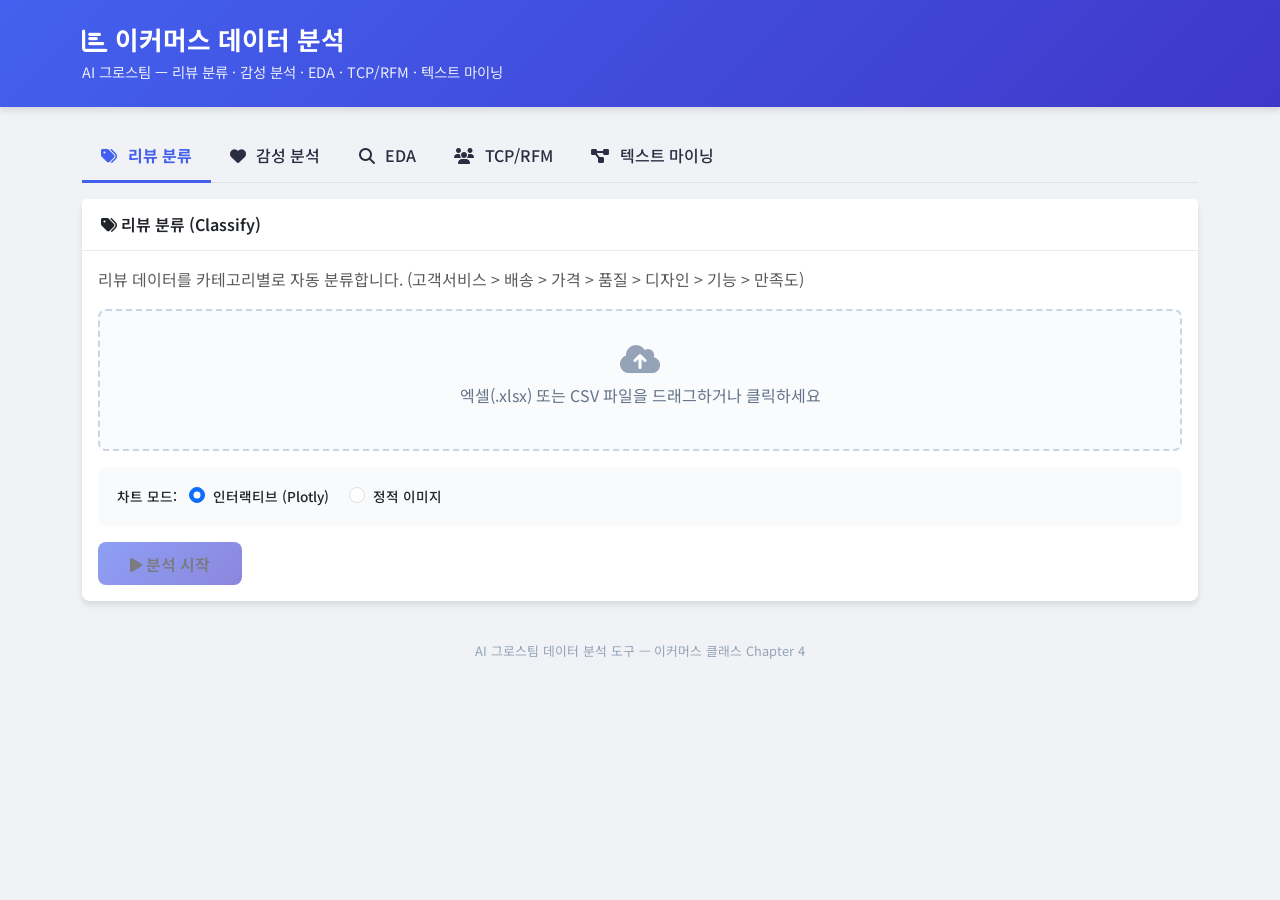
==== templates/index.html @ 761067ac "feat: project scaffolding + base UI with 5 tabs" ====
<!DOCTYPE html>
<html lang="ko">
<head>
    <meta charset="UTF-8">
    <meta name="viewport" content="width=device-width, initial-scale=1.0">
    <title>이커머스 데이터 분석</title>
    <link href="https://cdn.jsdelivr.net/npm/bootstrap@5.3.0/dist/css/bootstrap.min.css" rel="stylesheet">
    <link rel="stylesheet" href="https://cdnjs.cloudflare.com/ajax/libs/font-awesome/6.4.0/css/all.min.css">
    <link href="https://fonts.googleapis.com/css2?family=Noto+Sans+KR:wght@300;400;500;700&display=swap" rel="stylesheet">
    <script src="https://cdn.plot.ly/plotly-2.27.0.min.js"></script>
    <link rel="stylesheet" href="/static/css/style.css">
</head>
<body>

<!-- 헤더 -->
<div class="header-gradient">
    <div class="container">
        <h1><i class="fas fa-chart-bar"></i> 이커머스 데이터 분석</h1>
        <p>AI 그로스팀 — 리뷰 분류 · 감성 분석 · EDA · TCP/RFM · 텍스트 마이닝</p>
    </div>
</div>

<!-- 로딩 오버레이 -->
<div class="loading-overlay" id="loadingOverlay">
    <div class="spinner-border" role="status"></div>
    <p id="loadingText">분석 중입니다...</p>
</div>

<div class="container">
    <!-- 탭 네비게이션 (수업 순서) -->
    <ul class="nav nav-tabs mb-3" id="mainTabs" role="tablist">
        <li class="nav-item">
            <button class="nav-link active" data-bs-toggle="tab" data-bs-target="#tab-classify" type="button">
                <i class="fas fa-tags"></i> 리뷰 분류
            </button>
        </li>
        <li class="nav-item">
            <button class="nav-link" data-bs-toggle="tab" data-bs-target="#tab-sentiment" type="button">
                <i class="fas fa-heart"></i> 감성 분석
            </button>
        </li>
        <li class="nav-item">
            <button class="nav-link" data-bs-toggle="tab" data-bs-target="#tab-eda" type="button">
                <i class="fas fa-search"></i> EDA
            </button>
        </li>
        <li class="nav-item">
            <button class="nav-link" data-bs-toggle="tab" data-bs-target="#tab-tcp" type="button">
                <i class="fas fa-users"></i> TCP/RFM
            </button>
        </li>
        <li class="nav-item">
            <button class="nav-link" data-bs-toggle="tab" data-bs-target="#tab-textmining" type="button">
                <i class="fas fa-project-diagram"></i> 텍스트 마이닝
            </button>
        </li>
    </ul>

    <!-- 탭 콘텐츠 -->
    <div class="tab-content" id="mainTabContent">

        <!-- ============ 탭1: 리뷰 분류 ============ -->
        <div class="tab-pane fade show active" id="tab-classify">
            <div class="card">
                <div class="card-header"><i class="fas fa-tags"></i> 리뷰 분류 (Classify)</div>
                <div class="card-body">
                    <p class="text-muted mb-3">리뷰 데이터를 카테고리별로 자동 분류합니다. (고객서비스 > 배송 > 가격 > 품질 > 디자인 > 기능 > 만족도)</p>
                    <div class="upload-zone" data-tab="classify">
                        <i class="fas fa-cloud-upload-alt"></i>
                        <p>엑셀(.xlsx) 또는 CSV 파일을 드래그하거나 클릭하세요</p>
                        <input type="file" class="d-none file-input" accept=".xlsx,.csv">
                        <div class="file-name"></div>
                    </div>
                    <div class="option-panel">
                        <label>차트 모드:</label>
                        <div class="form-check form-check-inline ms-2">
                            <input class="form-check-input chart-mode" type="radio" name="classify_chart" value="plotly" checked>
                            <label class="form-check-label">인터랙티브 (Plotly)</label>
                        </div>
                        <div class="form-check form-check-inline">
                            <input class="form-check-input chart-mode" type="radio" name="classify_chart" value="static">
                            <label class="form-check-label">정적 이미지</label>
                        </div>
                    </div>
                    <button class="btn btn-analyze" data-api="/api/classify" data-tab="classify" disabled>
                        <i class="fas fa-play"></i> 분석 시작
                    </button>
                </div>
            </div>
            <div class="result-area" id="result-classify"></div>
        </div>

        <!-- ============ 탭2: 감성 분석 ============ -->
        <div class="tab-pane fade" id="tab-sentiment">
            <div class="card">
                <div class="card-header"><i class="fas fa-heart"></i> 감성 분석 (Sentiment)</div>
                <div class="card-body">
                    <p class="text-muted mb-3">텍스트 기반 감성 사전 점수제로 긍정/부정/중립을 분류합니다.</p>
                    <div class="upload-zone" data-tab="sentiment">
                        <i class="fas fa-cloud-upload-alt"></i>
                        <p>엑셀(.xlsx) 또는 CSV 파일을 드래그하거나 클릭하세요</p>
                        <input type="file" class="d-none file-input" accept=".xlsx,.csv">
                        <div class="file-name"></div>
                    </div>
                    <div class="option-panel">
                        <label>차트 모드:</label>
                        <div class="form-check form-check-inline ms-2">
                            <input class="form-check-input chart-mode" type="radio" name="sentiment_chart" value="plotly" checked>
                            <label class="form-check-label">인터랙티브 (Plotly)</label>
                        </div>
                        <div class="form-check form-check-inline">
                            <input class="form-check-input chart-mode" type="radio" name="sentiment_chart" value="static">
                            <label class="form-check-label">정적 이미지</label>
                        </div>
                    </div>
                    <button class="btn btn-analyze" data-api="/api/sentiment" data-tab="sentiment" disabled>
                        <i class="fas fa-play"></i> 분석 시작
                    </button>
                </div>
            </div>
            <div class="result-area" id="result-sentiment"></div>
        </div>

        <!-- ============ 탭3: EDA ============ -->
        <div class="tab-pane fade" id="tab-eda">
            <div class="card">
                <div class="card-header"><i class="fas fa-search"></i> 탐색적 데이터 분석 (EDA)</div>
                <div class="card-body">
                    <p class="text-muted mb-3">업로드된 데이터의 구조, 기초 통계량, 분포, 상관관계를 자동 분석합니다.</p>
                    <div class="upload-zone" data-tab="eda">
                        <i class="fas fa-cloud-upload-alt"></i>
                        <p>엑셀(.xlsx) 또는 CSV 파일을 드래그하거나 클릭하세요</p>
                        <input type="file" class="d-none file-input" accept=".xlsx,.csv">
                        <div class="file-name"></div>
                    </div>
                    <div class="option-panel">
                        <label>차트 모드:</label>
                        <div class="form-check form-check-inline ms-2">
                            <input class="form-check-input chart-mode" type="radio" name="eda_chart" value="plotly" checked>
                            <label class="form-check-label">인터랙티브 (Plotly)</label>
                        </div>
                        <div class="form-check form-check-inline">
                            <input class="form-check-input chart-mode" type="radio" name="eda_chart" value="static">
                            <label class="form-check-label">정적 이미지</label>
                        </div>
                    </div>
                    <button class="btn btn-analyze" data-api="/api/eda" data-tab="eda" disabled>
                        <i class="fas fa-play"></i> 분석 시작
                    </button>
                </div>
            </div>
            <div class="result-area" id="result-eda"></div>
        </div>

        <!-- ============ 탭4: TCP/RFM ============ -->
        <div class="tab-pane fade" id="tab-tcp">
            <div class="card">
                <div class="card-header"><i class="fas fa-users"></i> TCP / RFM 분석</div>
                <div class="card-body">
                    <p class="text-muted mb-3">시간(Time)·고객(Customer)·제품(Product) 분석 + RFM 고객 세그먼트</p>
                    <div class="upload-zone" data-tab="tcp">
                        <i class="fas fa-cloud-upload-alt"></i>
                        <p>커머스 데이터 (주문일, 고객ID, 상품명, 수량, 단가 포함) 업로드</p>
                        <input type="file" class="d-none file-input" accept=".xlsx,.csv">
                        <div class="file-name"></div>
                    </div>
                    <div class="option-panel" id="tcp-columns" style="display:none;">
                        <div class="row g-2">
                            <div class="col-md-4">
                                <label class="form-label">날짜 컬럼</label>
                                <select class="form-select form-select-sm" id="tcp-date-col"></select>
                            </div>
                            <div class="col-md-4">
                                <label class="form-label">고객ID 컬럼</label>
                                <select class="form-select form-select-sm" id="tcp-customer-col"></select>
                            </div>
                            <div class="col-md-4">
                                <label class="form-label">상품 컬럼</label>
                                <select class="form-select form-select-sm" id="tcp-product-col"></select>
                            </div>
                            <div class="col-md-4">
                                <label class="form-label">수량 컬럼</label>
                                <select class="form-select form-select-sm" id="tcp-quantity-col"></select>
                            </div>
                            <div class="col-md-4">
                                <label class="form-label">단가 컬럼</label>
                                <select class="form-select form-select-sm" id="tcp-price-col"></select>
                            </div>
                        </div>
                    </div>
                    <div class="option-panel">
                        <label>차트 모드:</label>
                        <div class="form-check form-check-inline ms-2">
                            <input class="form-check-input chart-mode" type="radio" name="tcp_chart" value="plotly" checked>
                            <label class="form-check-label">인터랙티브 (Plotly)</label>
                        </div>
                        <div class="form-check form-check-inline">
                            <input class="form-check-input chart-mode" type="radio" name="tcp_chart" value="static">
                            <label class="form-check-label">정적 이미지</label>
                        </div>
                    </div>
                    <button class="btn btn-analyze" data-api="/api/tcp" data-tab="tcp" disabled>
                        <i class="fas fa-play"></i> 분석 시작
                    </button>
                </div>
            </div>
            <div class="result-area" id="result-tcp"></div>
        </div>

        <!-- ============ 탭5: 텍스트 마이닝 ============ -->
        <div class="tab-pane fade" id="tab-textmining">
            <div class="card">
                <div class="card-header"><i class="fas fa-project-diagram"></i> 텍스트 마이닝</div>
                <div class="card-body">
                    <p class="text-muted mb-3">형태소 분석 · TF-IDF · 토픽 모델링(LDA) · 키워드 네트워크 · 긍부정 분석</p>
                    <div class="upload-zone" data-tab="textmining">
                        <i class="fas fa-cloud-upload-alt"></i>
                        <p>텍스트 데이터 (엑셀/CSV/TXT) 업로드</p>
                        <input type="file" class="d-none file-input" accept=".xlsx,.csv,.txt">
                        <div class="file-name"></div>
                    </div>
                    <div class="option-panel">
                        <div class="row g-2 mb-2">
                            <div class="col-md-4">
                                <label class="form-label">토픽 수</label>
                                <input type="range" class="form-range" id="tm-topics" min="3" max="10" value="5">
                                <small class="text-muted">토픽: <span id="tm-topics-val">5</span>개</small>
                            </div>
                            <div class="col-md-4">
                                <label class="form-label">키워드 수</label>
                                <input type="range" class="form-range" id="tm-topn" min="10" max="50" value="20">
                                <small class="text-muted">키워드: <span id="tm-topn-val">20</span>개</small>
                            </div>
                            <div class="col-md-4">
                                <label class="form-label">품사 필터</label>
                                <div>
                                    <div class="form-check form-check-inline">
                                        <input class="form-check-input pos-filter" type="checkbox" value="NNG" checked><label class="form-check-label">명사</label>
                                    </div>
                                    <div class="form-check form-check-inline">
                                        <input class="form-check-input pos-filter" type="checkbox" value="NNP" checked><label class="form-check-label">고유명사</label>
                                    </div>
                                    <div class="form-check form-check-inline">
                                        <input class="form-check-input pos-filter" type="checkbox" value="VA"><label class="form-check-label">형용사</label>
                                    </div>
                                    <div class="form-check form-check-inline">
                                        <input class="form-check-input pos-filter" type="checkbox" value="VV"><label class="form-check-label">동사</label>
                                    </div>
                                </div>
                            </div>
                        </div>
                        <label class="d-block mb-1">분석 항목:</label>
                        <div class="form-check form-check-inline">
                            <input class="form-check-input analysis-check" type="checkbox" value="tfidf" checked><label class="form-check-label">TF-IDF</label>
                        </div>
                        <div class="form-check form-check-inline">
                            <input class="form-check-input analysis-check" type="checkbox" value="lda" checked><label class="form-check-label">토픽 모델링</label>
                        </div>
                        <div class="form-check form-check-inline">
                            <input class="form-check-input analysis-check" type="checkbox" value="network" checked><label class="form-check-label">키워드 네트워크</label>
                        </div>
                        <div class="form-check form-check-inline">
                            <input class="form-check-input analysis-check" type="checkbox" value="wordcloud" checked><label class="form-check-label">워드클라우드</label>
                        </div>
                        <div class="form-check form-check-inline">
                            <input class="form-check-input analysis-check" type="checkbox" value="sentiment" checked><label class="form-check-label">긍부정 분석</label>
                        </div>
                    </div>
                    <div class="option-panel">
                        <label>차트 모드:</label>
                        <div class="form-check form-check-inline ms-2">
                            <input class="form-check-input chart-mode" type="radio" name="tm_chart" value="plotly" checked>
                            <label class="form-check-label">인터랙티브 (Plotly)</label>
                        </div>
                        <div class="form-check form-check-inline">
                            <input class="form-check-input chart-mode" type="radio" name="tm_chart" value="static">
                            <label class="form-check-label">정적 이미지</label>
                        </div>
                    </div>
                    <button class="btn btn-analyze" data-api="/api/textmining" data-tab="textmining" disabled>
                        <i class="fas fa-play"></i> 분석 시작
                    </button>
                </div>
            </div>
            <div class="result-area" id="result-textmining"></div>
        </div>

    </div><!-- /tab-content -->
</div><!-- /container -->

<!-- 푸터 -->
<footer class="text-center py-3 mt-4" style="color:#94a3b8; font-size:0.8rem;">
    AI 그로스팀 데이터 분석 도구 &mdash; 이커머스 클래스 Chapter 4
</footer>

<script src="https://cdn.jsdelivr.net/npm/bootstrap@5.3.0/dist/js/bootstrap.bundle.min.js"></script>
<script src="/static/js/app.js"></script>
</body>
</html>
---- static/css/style.css ----
:root {
    --primary: #4361ee;
    --primary-light: #4895ef;
    --secondary: #3f37c9;
    --success: #10B981;
    --warning: #F59E0B;
    --danger: #EF4444;
    --dark: #2b2d42;
    --light: #f8f9fa;
    --gray: #e9ecef;
    --border-radius: 0.5rem;
    --card-shadow: 0 4px 6px rgba(0, 0, 0, 0.1);
}

body {
    font-family: 'Noto Sans KR', sans-serif;
    background: #f0f2f5;
    color: var(--dark);
    line-height: 1.6;
}

.header-gradient {
    background: linear-gradient(135deg, var(--primary), var(--secondary));
    color: white;
    padding: 1.5rem 0;
    margin-bottom: 1.5rem;
    box-shadow: var(--card-shadow);
}
.header-gradient h1 { font-weight: 700; margin: 0; font-size: 1.6rem; }
.header-gradient p { opacity: 0.9; margin: 0.3rem 0 0; font-size: 0.9rem; }

/* 탭 네비게이션 */
.nav-tabs .nav-link {
    color: var(--dark);
    font-weight: 500;
    border: none;
    padding: 0.75rem 1.2rem;
    transition: all 0.2s;
}
.nav-tabs .nav-link.active {
    color: var(--primary);
    border-bottom: 3px solid var(--primary);
    font-weight: 700;
    background: transparent;
}
.nav-tabs .nav-link:hover:not(.active) {
    color: var(--primary-light);
    border-bottom: 3px solid var(--gray);
}
.nav-tabs .nav-link i { margin-right: 0.4rem; }

/* 카드 */
.card {
    border: none;
    border-radius: var(--border-radius);
    box-shadow: var(--card-shadow);
    margin-bottom: 1.5rem;
}
.card-header {
    background: white;
    border-bottom: 1px solid var(--gray);
    font-weight: 600;
    padding: 0.8rem 1.2rem;
}

/* 업로드 영역 */
.upload-zone {
    border: 2px dashed #cbd5e1;
    border-radius: var(--border-radius);
    padding: 2rem;
    text-align: center;
    cursor: pointer;
    transition: all 0.3s;
    background: #fafbfc;
}
.upload-zone:hover, .upload-zone.dragover {
    border-color: var(--primary);
    background: #eef2ff;
}
.upload-zone i { font-size: 2rem; color: #94a3b8; margin-bottom: 0.5rem; }
.upload-zone p { color: #64748b; margin: 0; }
.upload-zone .file-name { color: var(--primary); font-weight: 600; margin-top: 0.5rem; }

/* 옵션 패널 */
.option-panel {
    background: #f8fafc;
    border-radius: var(--border-radius);
    padding: 1rem 1.2rem;
    margin: 1rem 0;
}
.option-panel label { font-weight: 500; font-size: 0.85rem; }

/* 분석 버튼 */
.btn-analyze {
    background: linear-gradient(135deg, var(--primary), var(--secondary));
    color: white;
    border: none;
    padding: 0.6rem 2rem;
    border-radius: var(--border-radius);
    font-weight: 600;
    transition: all 0.3s;
}
.btn-analyze:hover { transform: translateY(-1px); box-shadow: 0 4px 12px rgba(67,97,238,0.4); color: white; }
.btn-analyze:disabled { opacity: 0.6; transform: none; }

/* 결과 영역 */
.result-area { display: none; }
.result-area.show { display: block; }

/* 차트 컨테이너 */
.chart-container {
    background: white;
    border-radius: var(--border-radius);
    padding: 1rem;
    margin-bottom: 1rem;
    box-shadow: 0 1px 3px rgba(0,0,0,0.08);
}
.chart-container img { max-width: 100%; height: auto; }

/* 테이블 */
.table-result { font-size: 0.88rem; }
.table-result th { background: var(--light); font-weight: 600; }

/* 로딩 */
.loading-overlay {
    display: none;
    position: fixed;
    top: 0; left: 0; width: 100%; height: 100%;
    background: rgba(255,255,255,0.85);
    z-index: 9999;
    justify-content: center;
    align-items: center;
    flex-direction: column;
}
.loading-overlay.show { display: flex; }
.loading-overlay .spinner-border { width: 3rem; height: 3rem; color: var(--primary); }
.loading-overlay p { margin-top: 1rem; font-weight: 500; color: var(--dark); }

/* 다운로드 버튼 */
.btn-download {
    background: var(--success);
    color: white;
    border: none;
    padding: 0.4rem 1rem;
    border-radius: var(--border-radius);
    font-size: 0.85rem;
    font-weight: 500;
}
.btn-download:hover { background: #059669; color: white; }

/* 아코디언 */
.review-accordion .accordion-button { font-size: 0.88rem; padding: 0.6rem 1rem; }
.review-accordion .accordion-body { font-size: 0.85rem; max-height: 300px; overflow-y: auto; }
.review-item { padding: 0.5rem 0; border-bottom: 1px solid #f1f5f9; }
.review-item:last-child { border-bottom: none; }

/* 반응형 */
@media (max-width: 768px) {
    .nav-tabs .nav-link { padding: 0.5rem 0.6rem; font-size: 0.8rem; }
    .nav-tabs .nav-link i { display: none; }
}
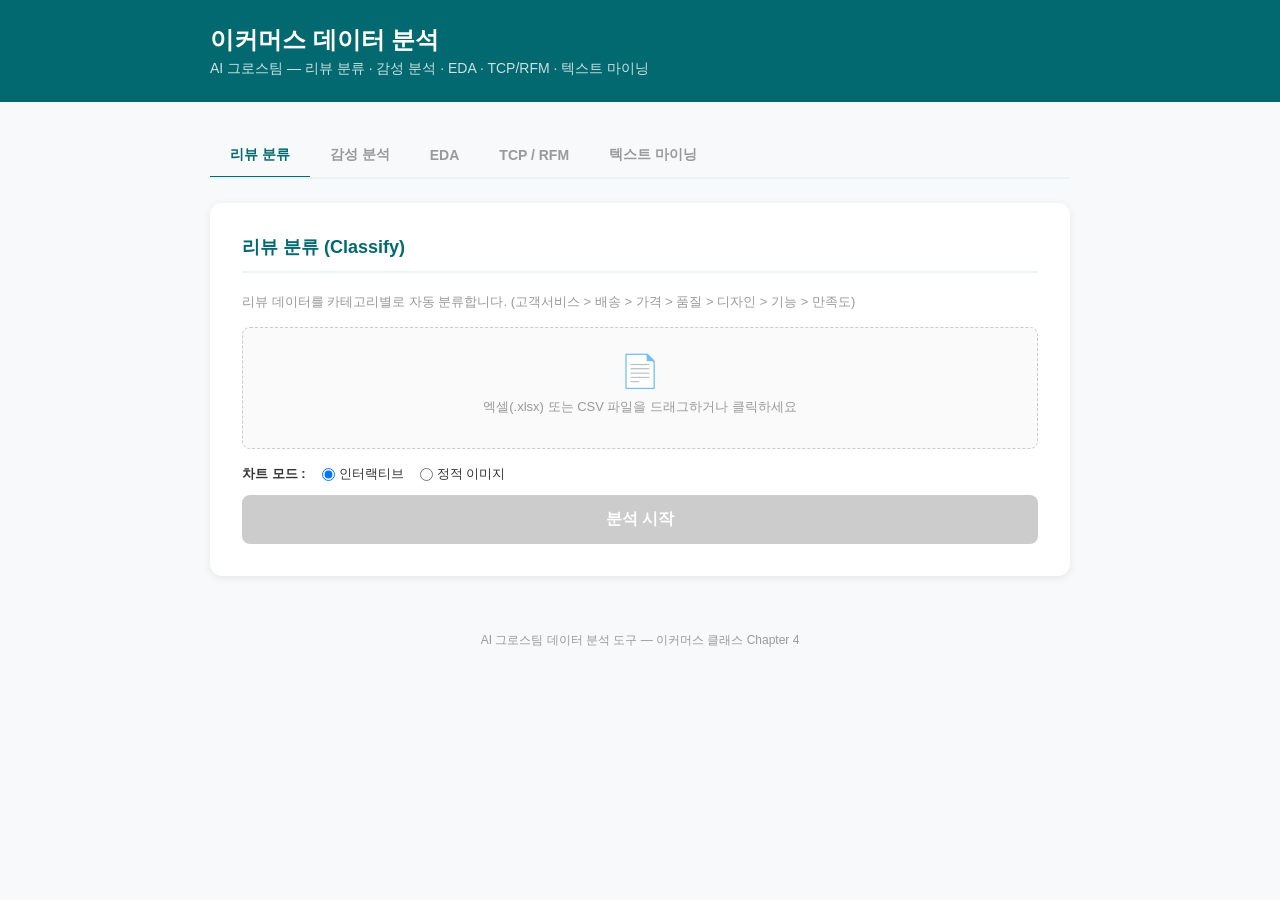
==== commit 95c8738a: "feat: redesign UI to match landing-page/bizplan style (teal #01696F, inline CSS, 800px)" ====
--- a/templates/index.html
+++ b/templates/index.html
@@ -4,296 +4,424 @@
     <meta charset="UTF-8">
     <meta name="viewport" content="width=device-width, initial-scale=1.0">
     <title>이커머스 데이터 분석</title>
-    <link href="https://cdn.jsdelivr.net/npm/bootstrap@5.3.0/dist/css/bootstrap.min.css" rel="stylesheet">
-    <link rel="stylesheet" href="https://cdnjs.cloudflare.com/ajax/libs/font-awesome/6.4.0/css/all.min.css">
-    <link href="https://fonts.googleapis.com/css2?family=Noto+Sans+KR:wght@300;400;500;700&display=swap" rel="stylesheet">
     <script src="https://cdn.plot.ly/plotly-2.27.0.min.js"></script>
-    <link rel="stylesheet" href="/static/css/style.css">
+    <style>
+        * { margin: 0; padding: 0; box-sizing: border-box; }
+        body { font-family: 'Pretendard', -apple-system, 'Noto Sans KR', sans-serif; background: #f8f9fa; color: #28251D; }
+
+        .header { background: #01696F; color: white; padding: 24px 0; }
+        .header h1 { max-width: 900px; margin: 0 auto; padding: 0 20px; font-size: 24px; }
+        .header p { max-width: 900px; margin: 4px auto 0; padding: 0 20px; opacity: 0.8; font-size: 14px; }
+
+        .container { max-width: 900px; margin: 32px auto; padding: 0 20px; }
+
+        /* 탭 네비게이션 */
+        .tab-nav { display: flex; gap: 0; border-bottom: 2px solid #E8F5F5; margin-bottom: 24px; overflow-x: auto; }
+        .tab-btn { background: none; border: none; padding: 12px 20px; font-size: 14px; font-weight: 600; color: #999; cursor: pointer; border-bottom: 3px solid transparent; margin-bottom: -2px; white-space: nowrap; transition: all 0.2s; }
+        .tab-btn:hover { color: #01696F; }
+        .tab-btn.active { color: #01696F; border-bottom-color: #01696F; }
+
+        /* 카드 */
+        .card { background: white; border-radius: 12px; padding: 32px; box-shadow: 0 2px 8px rgba(0,0,0,0.08); margin-bottom: 24px; }
+        .card h2 { color: #01696F; font-size: 18px; margin-bottom: 20px; padding-bottom: 12px; border-bottom: 2px solid #E8F5F5; }
+        .card h3 { color: #333; font-size: 15px; margin: 16px 0 8px; }
+
+        /* 폼 요소 */
+        label { display: block; font-weight: 600; margin-bottom: 6px; font-size: 14px; color: #333; }
+        select { width: 100%; padding: 10px 14px; border: 1px solid #ddd; border-radius: 8px; font-size: 14px; margin-bottom: 16px; font-family: inherit; background: white; }
+        select:focus { outline: none; border-color: #01696F; box-shadow: 0 0 0 3px rgba(1,105,111,0.1); }
+
+        /* 파일 업로드 */
+        .file-upload-zone { border: 1px dashed #ccc; border-radius: 8px; padding: 24px; margin-bottom: 16px; background: #fafafa; text-align: center; cursor: pointer; transition: all 0.2s; }
+        .file-upload-zone:hover, .file-upload-zone.dragover { border-color: #01696F; background: #E8F5F5; }
+        .file-upload-zone .icon { font-size: 32px; margin-bottom: 8px; }
+        .file-upload-zone p { color: #999; font-size: 13px; }
+        .file-upload-zone .file-name { color: #01696F; font-weight: 600; margin-top: 8px; font-size: 14px; }
+
+        /* 옵션 */
+        .option-row { display: flex; gap: 16px; align-items: center; margin-bottom: 12px; flex-wrap: wrap; }
+        .option-row label { margin-bottom: 0; font-size: 13px; }
+        .radio-group { display: flex; gap: 16px; }
+        .radio-group label { display: flex; align-items: center; gap: 4px; font-weight: 400; cursor: pointer; }
+        .radio-group input { margin: 0; }
+
+        .checkbox-group { display: flex; gap: 12px; flex-wrap: wrap; }
+        .checkbox-group label { display: flex; align-items: center; gap: 4px; font-weight: 400; font-size: 13px; cursor: pointer; }
+
+        .range-row { display: flex; gap: 24px; margin-bottom: 12px; }
+        .range-row > div { flex: 1; }
+        .range-row input[type="range"] { width: 100%; }
+        .range-row small { color: #999; font-size: 12px; }
+
+        /* 버튼 */
+        .btn { background: #01696F; color: white; border: none; padding: 14px 32px; border-radius: 8px; font-size: 16px; font-weight: 600; cursor: pointer; width: 100%; transition: all 0.2s; }
+        .btn:hover { background: #015258; }
+        .btn:disabled { background: #ccc; cursor: not-allowed; }
+
+        .btn-download { display: inline-block; background: #01696F; color: white; padding: 10px 20px; border-radius: 8px; text-decoration: none; margin: 4px 8px 4px 0; font-weight: 600; font-size: 13px; }
+        .btn-download:hover { background: #015258; }
+
+        /* 결과 영역 */
+        .result-area { display: none; }
+        .result-area.show { display: block; }
+
+        .chart-box { background: white; border-radius: 12px; padding: 20px; box-shadow: 0 2px 8px rgba(0,0,0,0.08); margin-bottom: 16px; }
+        .chart-box h3 { color: #01696F; font-size: 15px; margin-bottom: 12px; }
+        .chart-box img { max-width: 100%; height: auto; border-radius: 4px; }
+
+        .summary-table { width: 100%; border-collapse: collapse; font-size: 13px; margin-bottom: 16px; }
+        .summary-table th { background: #E8F5F5; color: #01696F; font-weight: 600; padding: 10px 12px; text-align: left; }
+        .summary-table td { padding: 8px 12px; border-bottom: 1px solid #f0f0f0; }
+        .summary-table tr:hover td { background: #fafafa; }
+
+        /* 아코디언 */
+        details { border: 1px solid #eee; border-radius: 8px; margin-bottom: 8px; }
+        details summary { padding: 10px 14px; font-weight: 600; font-size: 14px; cursor: pointer; color: #333; }
+        details summary:hover { color: #01696F; }
+        details[open] summary { border-bottom: 1px solid #eee; }
+        details .detail-body { padding: 12px 14px; font-size: 13px; color: #555; max-height: 300px; overflow-y: auto; }
+
+        /* 로딩 */
+        .loading { display: none; position: fixed; top: 0; left: 0; width: 100%; height: 100%; background: rgba(255,255,255,0.9); z-index: 999; justify-content: center; align-items: center; flex-direction: column; }
+        .loading.show { display: flex; }
+        .spinner { width: 40px; height: 40px; border: 4px solid #E8F5F5; border-top: 4px solid #01696F; border-radius: 50%; animation: spin 0.8s linear infinite; }
+        @keyframes spin { to { transform: rotate(360deg); } }
+        .loading p { margin-top: 16px; color: #01696F; font-weight: 600; font-size: 14px; }
+
+        /* 탭 콘텐츠 */
+        .tab-content { display: none; }
+        .tab-content.active { display: block; }
+
+        /* TCP 컬럼 매핑 */
+        .col-map { display: grid; grid-template-columns: repeat(auto-fill, minmax(160px, 1fr)); gap: 12px; margin-bottom: 16px; }
+        .col-map label { font-size: 12px; margin-bottom: 4px; }
+        .col-map select { margin-bottom: 0; font-size: 13px; padding: 8px; }
+
+        /* 반응형 */
+        @media (max-width: 600px) {
+            .tab-btn { padding: 10px 12px; font-size: 12px; }
+            .card { padding: 20px; }
+            .option-row { flex-direction: column; gap: 8px; }
+        }
+    </style>
 </head>
 <body>
 
-<!-- 헤더 -->
-<div class="header-gradient">
-    <div class="container">
-        <h1><i class="fas fa-chart-bar"></i> 이커머스 데이터 분석</h1>
-        <p>AI 그로스팀 — 리뷰 분류 · 감성 분석 · EDA · TCP/RFM · 텍스트 마이닝</p>
-    </div>
+<div class="header">
+    <h1>이커머스 데이터 분석</h1>
+    <p>AI 그로스팀 — 리뷰 분류 · 감성 분석 · EDA · TCP/RFM · 텍스트 마이닝</p>
 </div>
 
-<!-- 로딩 오버레이 -->
-<div class="loading-overlay" id="loadingOverlay">
-    <div class="spinner-border" role="status"></div>
+<div class="loading" id="loading">
+    <div class="spinner"></div>
     <p id="loadingText">분석 중입니다...</p>
 </div>
 
 <div class="container">
-    <!-- 탭 네비게이션 (수업 순서) -->
-    <ul class="nav nav-tabs mb-3" id="mainTabs" role="tablist">
-        <li class="nav-item">
-            <button class="nav-link active" data-bs-toggle="tab" data-bs-target="#tab-classify" type="button">
-                <i class="fas fa-tags"></i> 리뷰 분류
-            </button>
-        </li>
-        <li class="nav-item">
-            <button class="nav-link" data-bs-toggle="tab" data-bs-target="#tab-sentiment" type="button">
-                <i class="fas fa-heart"></i> 감성 분석
-            </button>
-        </li>
-        <li class="nav-item">
-            <button class="nav-link" data-bs-toggle="tab" data-bs-target="#tab-eda" type="button">
-                <i class="fas fa-search"></i> EDA
-            </button>
-        </li>
-        <li class="nav-item">
-            <button class="nav-link" data-bs-toggle="tab" data-bs-target="#tab-tcp" type="button">
-                <i class="fas fa-users"></i> TCP/RFM
-            </button>
-        </li>
-        <li class="nav-item">
-            <button class="nav-link" data-bs-toggle="tab" data-bs-target="#tab-textmining" type="button">
-                <i class="fas fa-project-diagram"></i> 텍스트 마이닝
-            </button>
-        </li>
-    </ul>
-
-    <!-- 탭 콘텐츠 -->
-    <div class="tab-content" id="mainTabContent">
-
-        <!-- ============ 탭1: 리뷰 분류 ============ -->
-        <div class="tab-pane fade show active" id="tab-classify">
-            <div class="card">
-                <div class="card-header"><i class="fas fa-tags"></i> 리뷰 분류 (Classify)</div>
-                <div class="card-body">
-                    <p class="text-muted mb-3">리뷰 데이터를 카테고리별로 자동 분류합니다. (고객서비스 > 배송 > 가격 > 품질 > 디자인 > 기능 > 만족도)</p>
-                    <div class="upload-zone" data-tab="classify">
-                        <i class="fas fa-cloud-upload-alt"></i>
-                        <p>엑셀(.xlsx) 또는 CSV 파일을 드래그하거나 클릭하세요</p>
-                        <input type="file" class="d-none file-input" accept=".xlsx,.csv">
-                        <div class="file-name"></div>
-                    </div>
-                    <div class="option-panel">
-                        <label>차트 모드:</label>
-                        <div class="form-check form-check-inline ms-2">
-                            <input class="form-check-input chart-mode" type="radio" name="classify_chart" value="plotly" checked>
-                            <label class="form-check-label">인터랙티브 (Plotly)</label>
-                        </div>
-                        <div class="form-check form-check-inline">
-                            <input class="form-check-input chart-mode" type="radio" name="classify_chart" value="static">
-                            <label class="form-check-label">정적 이미지</label>
-                        </div>
-                    </div>
-                    <button class="btn btn-analyze" data-api="/api/classify" data-tab="classify" disabled>
-                        <i class="fas fa-play"></i> 분석 시작
-                    </button>
-                </div>
-            </div>
-            <div class="result-area" id="result-classify"></div>
+    <!-- 탭 네비게이션 -->
+    <div class="tab-nav">
+        <button class="tab-btn active" onclick="switchTab('classify')">리뷰 분류</button>
+        <button class="tab-btn" onclick="switchTab('sentiment')">감성 분석</button>
+        <button class="tab-btn" onclick="switchTab('eda')">EDA</button>
+        <button class="tab-btn" onclick="switchTab('tcp')">TCP / RFM</button>
+        <button class="tab-btn" onclick="switchTab('textmining')">텍스트 마이닝</button>
+    </div>
+
+    <!-- ===== 탭1: 리뷰 분류 ===== -->
+    <div class="tab-content active" id="panel-classify">
+        <div class="card">
+            <h2>리뷰 분류 (Classify)</h2>
+            <p style="color:#999;font-size:13px;margin-bottom:16px;">리뷰 데이터를 카테고리별로 자동 분류합니다. (고객서비스 > 배송 > 가격 > 품질 > 디자인 > 기능 > 만족도)</p>
+            <div class="file-upload-zone" data-tab="classify">
+                <div class="icon">📄</div>
+                <p>엑셀(.xlsx) 또는 CSV 파일을 드래그하거나 클릭하세요</p>
+                <input type="file" accept=".xlsx,.csv" style="display:none" class="file-input">
+                <div class="file-name"></div>
+            </div>
+            <div class="option-row">
+                <label>차트 모드 :</label>
+                <div class="radio-group">
+                    <label><input type="radio" name="classify_chart" value="plotly" checked> 인터랙티브</label>
+                    <label><input type="radio" name="classify_chart" value="static"> 정적 이미지</label>
+                </div>
+            </div>
+            <button class="btn" onclick="runAnalysis('classify')" disabled data-tab="classify">분석 시작</button>
         </div>
-
-        <!-- ============ 탭2: 감성 분석 ============ -->
-        <div class="tab-pane fade" id="tab-sentiment">
-            <div class="card">
-                <div class="card-header"><i class="fas fa-heart"></i> 감성 분석 (Sentiment)</div>
-                <div class="card-body">
-                    <p class="text-muted mb-3">텍스트 기반 감성 사전 점수제로 긍정/부정/중립을 분류합니다.</p>
-                    <div class="upload-zone" data-tab="sentiment">
-                        <i class="fas fa-cloud-upload-alt"></i>
-                        <p>엑셀(.xlsx) 또는 CSV 파일을 드래그하거나 클릭하세요</p>
-                        <input type="file" class="d-none file-input" accept=".xlsx,.csv">
-                        <div class="file-name"></div>
-                    </div>
-                    <div class="option-panel">
-                        <label>차트 모드:</label>
-                        <div class="form-check form-check-inline ms-2">
-                            <input class="form-check-input chart-mode" type="radio" name="sentiment_chart" value="plotly" checked>
-                            <label class="form-check-label">인터랙티브 (Plotly)</label>
-                        </div>
-                        <div class="form-check form-check-inline">
-                            <input class="form-check-input chart-mode" type="radio" name="sentiment_chart" value="static">
-                            <label class="form-check-label">정적 이미지</label>
-                        </div>
-                    </div>
-                    <button class="btn btn-analyze" data-api="/api/sentiment" data-tab="sentiment" disabled>
-                        <i class="fas fa-play"></i> 분석 시작
-                    </button>
-                </div>
-            </div>
-            <div class="result-area" id="result-sentiment"></div>
+        <div class="result-area" id="result-classify"></div>
+    </div>
+
+    <!-- ===== 탭2: 감성 분석 ===== -->
+    <div class="tab-content" id="panel-sentiment">
+        <div class="card">
+            <h2>감성 분석 (Sentiment)</h2>
+            <p style="color:#999;font-size:13px;margin-bottom:16px;">텍스트 기반 감성 사전 점수제로 긍정/부정/중립을 분류합니다.</p>
+            <div class="file-upload-zone" data-tab="sentiment">
+                <div class="icon">📄</div>
+                <p>엑셀(.xlsx) 또는 CSV 파일을 드래그하거나 클릭하세요</p>
+                <input type="file" accept=".xlsx,.csv" style="display:none" class="file-input">
+                <div class="file-name"></div>
+            </div>
+            <div class="option-row">
+                <label>차트 모드 :</label>
+                <div class="radio-group">
+                    <label><input type="radio" name="sentiment_chart" value="plotly" checked> 인터랙티브</label>
+                    <label><input type="radio" name="sentiment_chart" value="static"> 정적 이미지</label>
+                </div>
+            </div>
+            <button class="btn" onclick="runAnalysis('sentiment')" disabled data-tab="sentiment">분석 시작</button>
         </div>
-
-        <!-- ============ 탭3: EDA ============ -->
-        <div class="tab-pane fade" id="tab-eda">
-            <div class="card">
-                <div class="card-header"><i class="fas fa-search"></i> 탐색적 데이터 분석 (EDA)</div>
-                <div class="card-body">
-                    <p class="text-muted mb-3">업로드된 데이터의 구조, 기초 통계량, 분포, 상관관계를 자동 분석합니다.</p>
-                    <div class="upload-zone" data-tab="eda">
-                        <i class="fas fa-cloud-upload-alt"></i>
-                        <p>엑셀(.xlsx) 또는 CSV 파일을 드래그하거나 클릭하세요</p>
-                        <input type="file" class="d-none file-input" accept=".xlsx,.csv">
-                        <div class="file-name"></div>
-                    </div>
-                    <div class="option-panel">
-                        <label>차트 모드:</label>
-                        <div class="form-check form-check-inline ms-2">
-                            <input class="form-check-input chart-mode" type="radio" name="eda_chart" value="plotly" checked>
-                            <label class="form-check-label">인터랙티브 (Plotly)</label>
-                        </div>
-                        <div class="form-check form-check-inline">
-                            <input class="form-check-input chart-mode" type="radio" name="eda_chart" value="static">
-                            <label class="form-check-label">정적 이미지</label>
-                        </div>
-                    </div>
-                    <button class="btn btn-analyze" data-api="/api/eda" data-tab="eda" disabled>
-                        <i class="fas fa-play"></i> 분석 시작
-                    </button>
-                </div>
-            </div>
-            <div class="result-area" id="result-eda"></div>
+        <div class="result-area" id="result-sentiment"></div>
+    </div>
+
+    <!-- ===== 탭3: EDA ===== -->
+    <div class="tab-content" id="panel-eda">
+        <div class="card">
+            <h2>탐색적 데이터 분석 (EDA)</h2>
+            <p style="color:#999;font-size:13px;margin-bottom:16px;">업로드된 데이터의 구조, 기초 통계량, 분포, 상관관계를 자동 분석합니다.</p>
+            <div class="file-upload-zone" data-tab="eda">
+                <div class="icon">📄</div>
+                <p>엑셀(.xlsx) 또는 CSV 파일을 드래그하거나 클릭하세요</p>
+                <input type="file" accept=".xlsx,.csv" style="display:none" class="file-input">
+                <div class="file-name"></div>
+            </div>
+            <div class="option-row">
+                <label>차트 모드 :</label>
+                <div class="radio-group">
+                    <label><input type="radio" name="eda_chart" value="plotly" checked> 인터랙티브</label>
+                    <label><input type="radio" name="eda_chart" value="static"> 정적 이미지</label>
+                </div>
+            </div>
+            <button class="btn" onclick="runAnalysis('eda')" disabled data-tab="eda">분석 시작</button>
         </div>
-
-        <!-- ============ 탭4: TCP/RFM ============ -->
-        <div class="tab-pane fade" id="tab-tcp">
-            <div class="card">
-                <div class="card-header"><i class="fas fa-users"></i> TCP / RFM 분석</div>
-                <div class="card-body">
-                    <p class="text-muted mb-3">시간(Time)·고객(Customer)·제품(Product) 분석 + RFM 고객 세그먼트</p>
-                    <div class="upload-zone" data-tab="tcp">
-                        <i class="fas fa-cloud-upload-alt"></i>
-                        <p>커머스 데이터 (주문일, 고객ID, 상품명, 수량, 단가 포함) 업로드</p>
-                        <input type="file" class="d-none file-input" accept=".xlsx,.csv">
-                        <div class="file-name"></div>
-                    </div>
-                    <div class="option-panel" id="tcp-columns" style="display:none;">
-                        <div class="row g-2">
-                            <div class="col-md-4">
-                                <label class="form-label">날짜 컬럼</label>
-                                <select class="form-select form-select-sm" id="tcp-date-col"></select>
-                            </div>
-                            <div class="col-md-4">
-                                <label class="form-label">고객ID 컬럼</label>
-                                <select class="form-select form-select-sm" id="tcp-customer-col"></select>
-                            </div>
-                            <div class="col-md-4">
-                                <label class="form-label">상품 컬럼</label>
-                                <select class="form-select form-select-sm" id="tcp-product-col"></select>
-                            </div>
-                            <div class="col-md-4">
-                                <label class="form-label">수량 컬럼</label>
-                                <select class="form-select form-select-sm" id="tcp-quantity-col"></select>
-                            </div>
-                            <div class="col-md-4">
-                                <label class="form-label">단가 컬럼</label>
-                                <select class="form-select form-select-sm" id="tcp-price-col"></select>
-                            </div>
-                        </div>
-                    </div>
-                    <div class="option-panel">
-                        <label>차트 모드:</label>
-                        <div class="form-check form-check-inline ms-2">
-                            <input class="form-check-input chart-mode" type="radio" name="tcp_chart" value="plotly" checked>
-                            <label class="form-check-label">인터랙티브 (Plotly)</label>
-                        </div>
-                        <div class="form-check form-check-inline">
-                            <input class="form-check-input chart-mode" type="radio" name="tcp_chart" value="static">
-                            <label class="form-check-label">정적 이미지</label>
-                        </div>
-                    </div>
-                    <button class="btn btn-analyze" data-api="/api/tcp" data-tab="tcp" disabled>
-                        <i class="fas fa-play"></i> 분석 시작
-                    </button>
-                </div>
-            </div>
-            <div class="result-area" id="result-tcp"></div>
+        <div class="result-area" id="result-eda"></div>
+    </div>
+
+    <!-- ===== 탭4: TCP/RFM ===== -->
+    <div class="tab-content" id="panel-tcp">
+        <div class="card">
+            <h2>TCP / RFM 분석</h2>
+            <p style="color:#999;font-size:13px;margin-bottom:16px;">시간(Time) · 고객(Customer) · 제품(Product) 분석 + RFM 고객 세그먼트</p>
+            <div class="file-upload-zone" data-tab="tcp">
+                <div class="icon">📄</div>
+                <p>커머스 데이터 (주문일, 고객ID, 상품명, 수량, 단가 포함) 업로드</p>
+                <input type="file" accept=".xlsx,.csv" style="display:none" class="file-input">
+                <div class="file-name"></div>
+            </div>
+            <div class="col-map" id="tcp-colmap" style="display:none;">
+                <div><label>날짜 컬럼</label><select id="tcp-date"></select></div>
+                <div><label>고객ID 컬럼</label><select id="tcp-customer"></select></div>
+                <div><label>상품 컬럼</label><select id="tcp-product"></select></div>
+                <div><label>수량 컬럼</label><select id="tcp-quantity"></select></div>
+                <div><label>단가 컬럼</label><select id="tcp-price"></select></div>
+            </div>
+            <div class="option-row">
+                <label>차트 모드 :</label>
+                <div class="radio-group">
+                    <label><input type="radio" name="tcp_chart" value="plotly" checked> 인터랙티브</label>
+                    <label><input type="radio" name="tcp_chart" value="static"> 정적 이미지</label>
+                </div>
+            </div>
+            <button class="btn" onclick="runAnalysis('tcp')" disabled data-tab="tcp">분석 시작</button>
         </div>
-
-        <!-- ============ 탭5: 텍스트 마이닝 ============ -->
-        <div class="tab-pane fade" id="tab-textmining">
-            <div class="card">
-                <div class="card-header"><i class="fas fa-project-diagram"></i> 텍스트 마이닝</div>
-                <div class="card-body">
-                    <p class="text-muted mb-3">형태소 분석 · TF-IDF · 토픽 모델링(LDA) · 키워드 네트워크 · 긍부정 분석</p>
-                    <div class="upload-zone" data-tab="textmining">
-                        <i class="fas fa-cloud-upload-alt"></i>
-                        <p>텍스트 데이터 (엑셀/CSV/TXT) 업로드</p>
-                        <input type="file" class="d-none file-input" accept=".xlsx,.csv,.txt">
-                        <div class="file-name"></div>
-                    </div>
-                    <div class="option-panel">
-                        <div class="row g-2 mb-2">
-                            <div class="col-md-4">
-                                <label class="form-label">토픽 수</label>
-                                <input type="range" class="form-range" id="tm-topics" min="3" max="10" value="5">
-                                <small class="text-muted">토픽: <span id="tm-topics-val">5</span>개</small>
-                            </div>
-                            <div class="col-md-4">
-                                <label class="form-label">키워드 수</label>
-                                <input type="range" class="form-range" id="tm-topn" min="10" max="50" value="20">
-                                <small class="text-muted">키워드: <span id="tm-topn-val">20</span>개</small>
-                            </div>
-                            <div class="col-md-4">
-                                <label class="form-label">품사 필터</label>
-                                <div>
-                                    <div class="form-check form-check-inline">
-                                        <input class="form-check-input pos-filter" type="checkbox" value="NNG" checked><label class="form-check-label">명사</label>
-                                    </div>
-                                    <div class="form-check form-check-inline">
-                                        <input class="form-check-input pos-filter" type="checkbox" value="NNP" checked><label class="form-check-label">고유명사</label>
-                                    </div>
-                                    <div class="form-check form-check-inline">
-                                        <input class="form-check-input pos-filter" type="checkbox" value="VA"><label class="form-check-label">형용사</label>
-                                    </div>
-                                    <div class="form-check form-check-inline">
-                                        <input class="form-check-input pos-filter" type="checkbox" value="VV"><label class="form-check-label">동사</label>
-                                    </div>
-                                </div>
-                            </div>
-                        </div>
-                        <label class="d-block mb-1">분석 항목:</label>
-                        <div class="form-check form-check-inline">
-                            <input class="form-check-input analysis-check" type="checkbox" value="tfidf" checked><label class="form-check-label">TF-IDF</label>
-                        </div>
-                        <div class="form-check form-check-inline">
-                            <input class="form-check-input analysis-check" type="checkbox" value="lda" checked><label class="form-check-label">토픽 모델링</label>
-                        </div>
-                        <div class="form-check form-check-inline">
-                            <input class="form-check-input analysis-check" type="checkbox" value="network" checked><label class="form-check-label">키워드 네트워크</label>
-                        </div>
-                        <div class="form-check form-check-inline">
-                            <input class="form-check-input analysis-check" type="checkbox" value="wordcloud" checked><label class="form-check-label">워드클라우드</label>
-                        </div>
-                        <div class="form-check form-check-inline">
-                            <input class="form-check-input analysis-check" type="checkbox" value="sentiment" checked><label class="form-check-label">긍부정 분석</label>
-                        </div>
-                    </div>
-                    <div class="option-panel">
-                        <label>차트 모드:</label>
-                        <div class="form-check form-check-inline ms-2">
-                            <input class="form-check-input chart-mode" type="radio" name="tm_chart" value="plotly" checked>
-                            <label class="form-check-label">인터랙티브 (Plotly)</label>
-                        </div>
-                        <div class="form-check form-check-inline">
-                            <input class="form-check-input chart-mode" type="radio" name="tm_chart" value="static">
-                            <label class="form-check-label">정적 이미지</label>
-                        </div>
-                    </div>
-                    <button class="btn btn-analyze" data-api="/api/textmining" data-tab="textmining" disabled>
-                        <i class="fas fa-play"></i> 분석 시작
-                    </button>
-                </div>
-            </div>
-            <div class="result-area" id="result-textmining"></div>
+        <div class="result-area" id="result-tcp"></div>
+    </div>
+
+    <!-- ===== 탭5: 텍스트 마이닝 ===== -->
+    <div class="tab-content" id="panel-textmining">
+        <div class="card">
+            <h2>텍스트 마이닝</h2>
+            <p style="color:#999;font-size:13px;margin-bottom:16px;">형태소 분석 · TF-IDF · 토픽 모델링(LDA) · 키워드 네트워크 · 긍부정 분석</p>
+            <div class="file-upload-zone" data-tab="textmining">
+                <div class="icon">📄</div>
+                <p>텍스트 데이터 (엑셀/CSV) 업로드</p>
+                <input type="file" accept=".xlsx,.csv" style="display:none" class="file-input">
+                <div class="file-name"></div>
+            </div>
+            <div class="range-row">
+                <div>
+                    <label>토픽 수</label>
+                    <input type="range" id="tm-topics" min="3" max="10" value="5" oninput="document.getElementById('tm-topics-v').textContent=this.value">
+                    <small>토픽: <span id="tm-topics-v">5</span>개</small>
+                </div>
+                <div>
+                    <label>키워드 수</label>
+                    <input type="range" id="tm-topn" min="10" max="50" value="20" oninput="document.getElementById('tm-topn-v').textContent=this.value">
+                    <small>키워드: <span id="tm-topn-v">20</span>개</small>
+                </div>
+            </div>
+            <div style="margin-bottom:12px;">
+                <label>품사 필터</label>
+                <div class="checkbox-group">
+                    <label><input type="checkbox" class="pos-filter" value="NNG" checked> 명사</label>
+                    <label><input type="checkbox" class="pos-filter" value="NNP" checked> 고유명사</label>
+                    <label><input type="checkbox" class="pos-filter" value="VA"> 형용사</label>
+                    <label><input type="checkbox" class="pos-filter" value="VV"> 동사</label>
+                </div>
+            </div>
+            <div style="margin-bottom:16px;">
+                <label>분석 항목</label>
+                <div class="checkbox-group">
+                    <label><input type="checkbox" class="analysis-chk" value="tfidf" checked> TF-IDF</label>
+                    <label><input type="checkbox" class="analysis-chk" value="lda" checked> 토픽 모델링</label>
+                    <label><input type="checkbox" class="analysis-chk" value="network" checked> 키워드 네트워크</label>
+                    <label><input type="checkbox" class="analysis-chk" value="wordcloud" checked> 워드클라우드</label>
+                    <label><input type="checkbox" class="analysis-chk" value="sentiment" checked> 긍부정 분석</label>
+                </div>
+            </div>
+            <div class="option-row">
+                <label>차트 모드 :</label>
+                <div class="radio-group">
+                    <label><input type="radio" name="tm_chart" value="plotly" checked> 인터랙티브</label>
+                    <label><input type="radio" name="tm_chart" value="static"> 정적 이미지</label>
+                </div>
+            </div>
+            <button class="btn" onclick="runAnalysis('textmining')" disabled data-tab="textmining">분석 시작</button>
         </div>
-
-    </div><!-- /tab-content -->
-</div><!-- /container -->
-
-<!-- 푸터 -->
-<footer class="text-center py-3 mt-4" style="color:#94a3b8; font-size:0.8rem;">
-    AI 그로스팀 데이터 분석 도구 &mdash; 이커머스 클래스 Chapter 4
-</footer>
-
-<script src="https://cdn.jsdelivr.net/npm/bootstrap@5.3.0/dist/js/bootstrap.bundle.min.js"></script>
-<script src="/static/js/app.js"></script>
+        <div class="result-area" id="result-textmining"></div>
+    </div>
+</div>
+
+<footer style="text-align:center;padding:24px;color:#999;font-size:12px;">AI 그로스팀 데이터 분석 도구 — 이커머스 클래스 Chapter 4</footer>
+
+<script>
+/* ===== 탭 전환 ===== */
+function switchTab(tab) {
+    document.querySelectorAll('.tab-btn').forEach(b => b.classList.remove('active'));
+    document.querySelectorAll('.tab-content').forEach(c => c.classList.remove('active'));
+    event.target.classList.add('active');
+    document.getElementById('panel-' + tab).classList.add('active');
+}
+
+/* ===== 파일 업로드 ===== */
+document.querySelectorAll('.file-upload-zone').forEach(zone => {
+    const input = zone.querySelector('.file-input');
+    const nameDiv = zone.querySelector('.file-name');
+    const tab = zone.dataset.tab;
+    const btn = document.querySelector(`button[data-tab="${tab}"]`);
+
+    zone.addEventListener('click', e => { if (e.target !== input) input.click(); });
+    zone.addEventListener('dragover', e => { e.preventDefault(); zone.classList.add('dragover'); });
+    zone.addEventListener('dragleave', () => zone.classList.remove('dragover'));
+    zone.addEventListener('drop', e => {
+        e.preventDefault(); zone.classList.remove('dragover');
+        if (e.dataTransfer.files.length) { input.files = e.dataTransfer.files; fileSelected(input, nameDiv, btn, tab); }
+    });
+    input.addEventListener('change', () => fileSelected(input, nameDiv, btn, tab));
+});
+
+function fileSelected(input, nameDiv, btn, tab) {
+    if (input.files.length) {
+        nameDiv.textContent = '📎 ' + input.files[0].name;
+        btn.disabled = false;
+        if (tab === 'tcp') document.getElementById('tcp-colmap').style.display = 'grid';
+    }
+}
+
+/* ===== 분석 실행 ===== */
+async function runAnalysis(tab) {
+    const zone = document.querySelector(`.file-upload-zone[data-tab="${tab}"]`);
+    const input = zone.querySelector('.file-input');
+    const chartMode = document.querySelector(`input[name="${tab}_chart"]:checked`)?.value || 'plotly';
+    if (!input.files.length) return;
+
+    const fd = new FormData();
+    fd.append('file', input.files[0]);
+    fd.append('chart_mode', chartMode);
+
+    if (tab === 'tcp') {
+        ['date','customer','product','quantity','price'].forEach(k => {
+            const sel = document.getElementById('tcp-' + k);
+            if (sel) fd.append(k + '_col', sel.value || '');
+        });
+    }
+    if (tab === 'textmining') {
+        fd.append('n_topics', document.getElementById('tm-topics')?.value || '5');
+        fd.append('top_n', document.getElementById('tm-topn')?.value || '20');
+        fd.append('pos_filter', [...document.querySelectorAll('.pos-filter:checked')].map(c => c.value).join(',') || 'NNG,NNP');
+        fd.append('analyses', [...document.querySelectorAll('.analysis-chk:checked')].map(c => c.value).join(',') || 'tfidf');
+    }
+
+    showLoading(true, tab);
+    const btn = document.querySelector(`button[data-tab="${tab}"]`);
+    btn.disabled = true;
+
+    try {
+        const resp = await fetch('/api/' + tab, { method: 'POST', body: fd });
+        const data = await resp.json();
+        if (data.status === 'ok') renderResult(tab, data, chartMode);
+        else alert('분석 오류: ' + (data.message || '알 수 없는 오류'));
+    } catch (e) {
+        alert('네트워크 오류: ' + e.message);
+    } finally {
+        showLoading(false);
+        btn.disabled = false;
+    }
+}
+
+const TAB_NAMES = { classify:'리뷰 분류', sentiment:'감성 분석', eda:'EDA', tcp:'TCP/RFM', textmining:'텍스트 마이닝' };
+
+function showLoading(show, tab) {
+    const el = document.getElementById('loading');
+    if (tab) document.getElementById('loadingText').textContent = (TAB_NAMES[tab] || tab) + ' 분석 중...';
+    el.classList.toggle('show', show);
+}
+
+/* ===== 결과 렌더링 ===== */
+function renderResult(tab, data, chartMode) {
+    const area = document.getElementById('result-' + tab);
+    area.innerHTML = '';
+    area.classList.add('show');
+
+    // 요약
+    if (data.summary_html) {
+        area.innerHTML += `<div class="card"><h2>분석 결과</h2>${data.summary_html}</div>`;
+    }
+
+    // 차트
+    if (data.charts) {
+        data.charts.forEach((chart, i) => {
+            const box = document.createElement('div');
+            box.className = 'chart-box';
+            if (chart.title) box.innerHTML += `<h3>${chart.title}</h3>`;
+
+            const plotlyData = chart.plotly || (chart.type === 'plotly' ? JSON.parse(chart.data) : null);
+            const imageData = chart.image || (chart.type === 'image' ? chart.data : null);
+
+            if (chartMode === 'plotly' && plotlyData) {
+                const plotDiv = document.createElement('div');
+                plotDiv.id = `chart-${tab}-${i}`;
+                box.appendChild(plotDiv);
+                area.appendChild(box);
+                Plotly.newPlot(plotDiv.id, plotlyData.data, plotlyData.layout, { responsive: true });
+            } else if (imageData) {
+                box.innerHTML += `<img src="data:image/png;base64,${imageData}">`;
+                area.appendChild(box);
+            } else if (plotlyData) {
+                const plotDiv = document.createElement('div');
+                plotDiv.id = `chart-${tab}-${i}`;
+                box.appendChild(plotDiv);
+                area.appendChild(box);
+                Plotly.newPlot(plotDiv.id, plotlyData.data, plotlyData.layout, { responsive: true });
+            }
+        });
+    }
+
+    // 상세
+    if (data.details_html) {
+        area.innerHTML += `<div class="card"><h2>상세 결과</h2>${data.details_html}</div>`;
+    }
+
+    // 다운로드
+    if (data.job_id && data.downloads) {
+        let dl = '<div class="card"><h2>다운로드</h2>';
+        data.downloads.forEach(f => {
+            dl += `<a href="/api/download/${data.job_id}/${f.filename}" class="btn-download">⬇ ${f.label}</a>`;
+        });
+        area.innerHTML += dl + '</div>';
+    }
+
+    area.scrollIntoView({ behavior: 'smooth', block: 'start' });
+}
+</script>
 </body>
 </html>
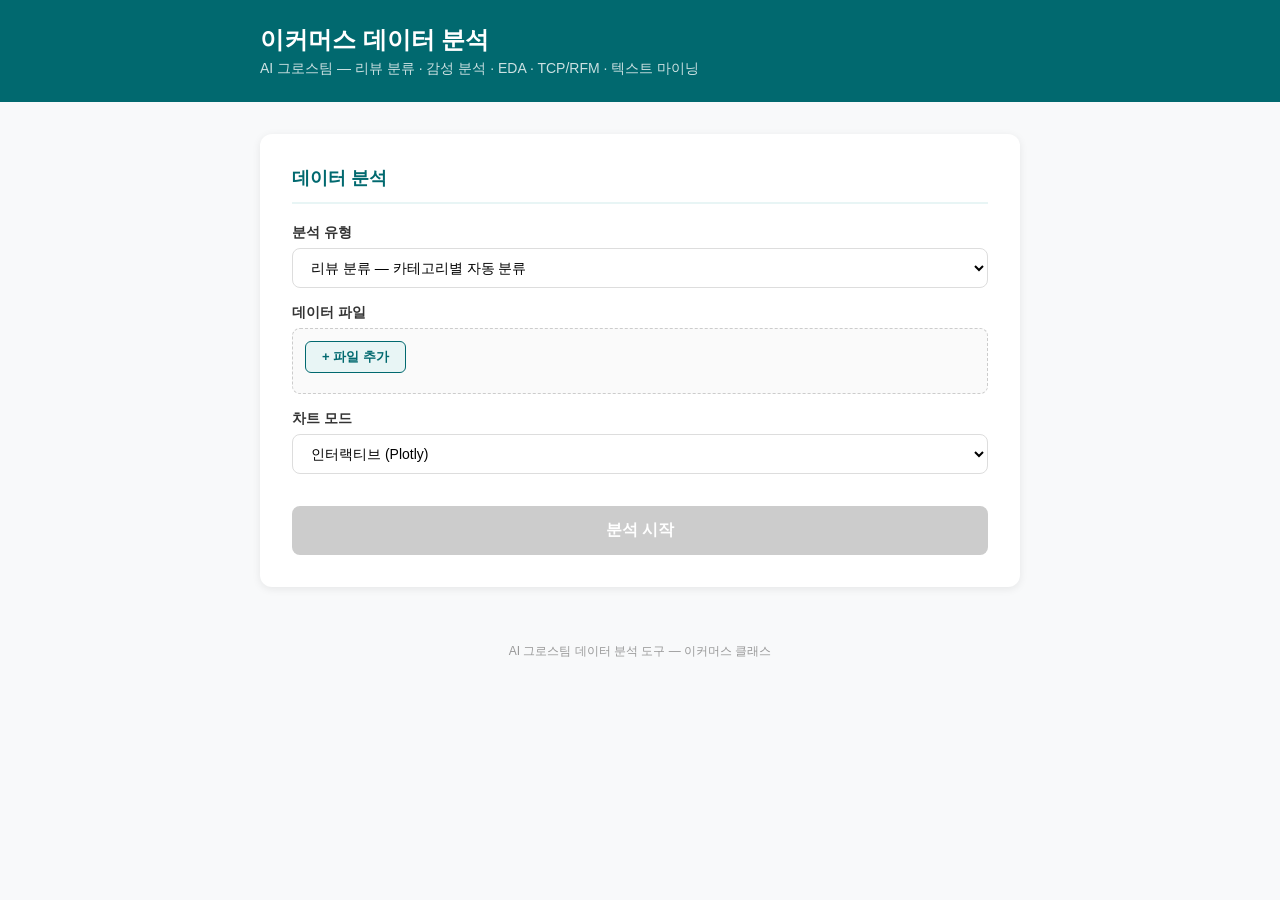
==== commit c2a26056: "feat: match exact landing-page UI pattern (select dropdown, + 파일 추가, single card)" ====
--- a/templates/index.html
+++ b/templates/index.html
@@ -10,99 +10,76 @@
         body { font-family: 'Pretendard', -apple-system, 'Noto Sans KR', sans-serif; background: #f8f9fa; color: #28251D; }
 
         .header { background: #01696F; color: white; padding: 24px 0; }
-        .header h1 { max-width: 900px; margin: 0 auto; padding: 0 20px; font-size: 24px; }
-        .header p { max-width: 900px; margin: 4px auto 0; padding: 0 20px; opacity: 0.8; font-size: 14px; }
-
-        .container { max-width: 900px; margin: 32px auto; padding: 0 20px; }
-
-        /* 탭 네비게이션 */
-        .tab-nav { display: flex; gap: 0; border-bottom: 2px solid #E8F5F5; margin-bottom: 24px; overflow-x: auto; }
-        .tab-btn { background: none; border: none; padding: 12px 20px; font-size: 14px; font-weight: 600; color: #999; cursor: pointer; border-bottom: 3px solid transparent; margin-bottom: -2px; white-space: nowrap; transition: all 0.2s; }
-        .tab-btn:hover { color: #01696F; }
-        .tab-btn.active { color: #01696F; border-bottom-color: #01696F; }
-
-        /* 카드 */
+        .header h1 { max-width: 800px; margin: 0 auto; padding: 0 20px; font-size: 24px; }
+        .header p { max-width: 800px; margin: 4px auto 0; padding: 0 20px; opacity: 0.8; font-size: 14px; }
+
+        .container { max-width: 800px; margin: 32px auto; padding: 0 20px; }
+
         .card { background: white; border-radius: 12px; padding: 32px; box-shadow: 0 2px 8px rgba(0,0,0,0.08); margin-bottom: 24px; }
         .card h2 { color: #01696F; font-size: 18px; margin-bottom: 20px; padding-bottom: 12px; border-bottom: 2px solid #E8F5F5; }
-        .card h3 { color: #333; font-size: 15px; margin: 16px 0 8px; }
-
-        /* 폼 요소 */
+
         label { display: block; font-weight: 600; margin-bottom: 6px; font-size: 14px; color: #333; }
-        select { width: 100%; padding: 10px 14px; border: 1px solid #ddd; border-radius: 8px; font-size: 14px; margin-bottom: 16px; font-family: inherit; background: white; }
-        select:focus { outline: none; border-color: #01696F; box-shadow: 0 0 0 3px rgba(1,105,111,0.1); }
-
-        /* 파일 업로드 */
-        .file-upload-zone { border: 1px dashed #ccc; border-radius: 8px; padding: 24px; margin-bottom: 16px; background: #fafafa; text-align: center; cursor: pointer; transition: all 0.2s; }
-        .file-upload-zone:hover, .file-upload-zone.dragover { border-color: #01696F; background: #E8F5F5; }
-        .file-upload-zone .icon { font-size: 32px; margin-bottom: 8px; }
-        .file-upload-zone p { color: #999; font-size: 13px; }
-        .file-upload-zone .file-name { color: #01696F; font-weight: 600; margin-top: 8px; font-size: 14px; }
-
-        /* 옵션 */
-        .option-row { display: flex; gap: 16px; align-items: center; margin-bottom: 12px; flex-wrap: wrap; }
-        .option-row label { margin-bottom: 0; font-size: 13px; }
-        .radio-group { display: flex; gap: 16px; }
-        .radio-group label { display: flex; align-items: center; gap: 4px; font-weight: 400; cursor: pointer; }
-        .radio-group input { margin: 0; }
-
-        .checkbox-group { display: flex; gap: 12px; flex-wrap: wrap; }
-        .checkbox-group label { display: flex; align-items: center; gap: 4px; font-weight: 400; font-size: 13px; cursor: pointer; }
-
-        .range-row { display: flex; gap: 24px; margin-bottom: 12px; }
-        .range-row > div { flex: 1; }
-        .range-row input[type="range"] { width: 100%; }
-        .range-row small { color: #999; font-size: 12px; }
-
-        /* 버튼 */
+        input, textarea, select { width: 100%; padding: 10px 14px; border: 1px solid #ddd; border-radius: 8px; font-size: 14px; margin-bottom: 16px; font-family: inherit; background: white; }
+        input:focus, select:focus { outline: none; border-color: #01696F; box-shadow: 0 0 0 3px rgba(1,105,111,0.1); }
+
+        .row { display: flex; gap: 16px; }
+        .row > * { flex: 1; }
+
+        .file-upload-zone { border: 1px dashed #ccc; border-radius: 8px; padding: 12px; margin-bottom: 16px; background: #fafafa; }
+        .file-add-btn { background: #E8F5F5; color: #01696F; border: 1px solid #01696F; border-radius: 6px; padding: 6px 16px; font-size: 13px; font-weight: 600; cursor: pointer; }
+        .file-add-btn:hover { background: #01696F; color: white; }
+        .file-list { margin-top: 8px; }
+        .file-item { display: flex; justify-content: space-between; align-items: center; padding: 6px 8px; font-size: 13px; color: #555; background: white; border-radius: 4px; margin-top: 4px; }
+        .file-item .fname { flex: 1; }
+        .file-item .fsize { color: #999; margin: 0 12px; }
+        .file-item .fremove { color: #e74c3c; cursor: pointer; font-weight: 600; border: none; background: none; font-size: 14px; }
+
         .btn { background: #01696F; color: white; border: none; padding: 14px 32px; border-radius: 8px; font-size: 16px; font-weight: 600; cursor: pointer; width: 100%; transition: all 0.2s; }
         .btn:hover { background: #015258; }
         .btn:disabled { background: #ccc; cursor: not-allowed; }
 
-        .btn-download { display: inline-block; background: #01696F; color: white; padding: 10px 20px; border-radius: 8px; text-decoration: none; margin: 4px 8px 4px 0; font-weight: 600; font-size: 13px; }
-        .btn-download:hover { background: #015258; }
-
-        /* 결과 영역 */
-        .result-area { display: none; }
-        .result-area.show { display: block; }
-
-        .chart-box { background: white; border-radius: 12px; padding: 20px; box-shadow: 0 2px 8px rgba(0,0,0,0.08); margin-bottom: 16px; }
-        .chart-box h3 { color: #01696F; font-size: 15px; margin-bottom: 12px; }
-        .chart-box img { max-width: 100%; height: auto; border-radius: 4px; }
-
-        .summary-table { width: 100%; border-collapse: collapse; font-size: 13px; margin-bottom: 16px; }
-        .summary-table th { background: #E8F5F5; color: #01696F; font-weight: 600; padding: 10px 12px; text-align: left; }
-        .summary-table td { padding: 8px 12px; border-bottom: 1px solid #f0f0f0; }
-        .summary-table tr:hover td { background: #fafafa; }
-
-        /* 아코디언 */
-        details { border: 1px solid #eee; border-radius: 8px; margin-bottom: 8px; }
-        details summary { padding: 10px 14px; font-weight: 600; font-size: 14px; cursor: pointer; color: #333; }
+        /* 옵션 영역 (분석별 추가 옵션) */
+        .options { display: none; margin-bottom: 16px; padding: 16px; background: #fafafa; border-radius: 8px; border: 1px solid #eee; }
+        .options.show { display: block; }
+        .options label { font-size: 13px; }
+        .options .row { margin-bottom: 0; }
+        .check-row { display: flex; gap: 16px; flex-wrap: wrap; margin-bottom: 12px; }
+        .check-row label { display: flex; align-items: center; gap: 4px; font-weight: 400; font-size: 13px; cursor: pointer; margin-bottom: 0; }
+        .range-row { display: flex; gap: 24px; margin-bottom: 12px; }
+        .range-row > div { flex: 1; }
+        .range-row input[type="range"] { width: 100%; margin-bottom: 4px; }
+        .range-row small { color: #999; font-size: 12px; }
+
+        /* 진행 상태 */
+        .progress-section { display: none; }
+        .progress-bar { background: #E8F5F5; border-radius: 8px; overflow: hidden; height: 8px; margin: 12px 0; }
+        .progress-fill { background: #01696F; height: 100%; transition: width 0.5s; width: 0%; }
+        .progress-pct { font-size: 24px; font-weight: 700; color: #01696F; }
+
+        /* 결과 */
+        .result-section { display: none; }
+        .result-section.show { display: block; }
+        .chart-card { background: white; border-radius: 12px; padding: 20px; box-shadow: 0 2px 8px rgba(0,0,0,0.08); margin-bottom: 16px; }
+        .chart-card h3 { color: #01696F; font-size: 15px; margin-bottom: 12px; }
+        .chart-card img { max-width: 100%; height: auto; border-radius: 4px; }
+        .download-btn { display: inline-block; background: #01696F; color: white; padding: 12px 24px; border-radius: 8px; text-decoration: none; margin: 8px 8px 8px 0; font-weight: 600; font-size: 14px; }
+        .download-btn:hover { background: #015258; }
+
+        details { margin-bottom: 8px; }
+        details summary { padding: 8px 0; font-weight: 600; font-size: 14px; cursor: pointer; color: #333; }
         details summary:hover { color: #01696F; }
-        details[open] summary { border-bottom: 1px solid #eee; }
-        details .detail-body { padding: 12px 14px; font-size: 13px; color: #555; max-height: 300px; overflow-y: auto; }
 
         /* 로딩 */
         .loading { display: none; position: fixed; top: 0; left: 0; width: 100%; height: 100%; background: rgba(255,255,255,0.9); z-index: 999; justify-content: center; align-items: center; flex-direction: column; }
         .loading.show { display: flex; }
         .spinner { width: 40px; height: 40px; border: 4px solid #E8F5F5; border-top: 4px solid #01696F; border-radius: 50%; animation: spin 0.8s linear infinite; }
         @keyframes spin { to { transform: rotate(360deg); } }
-        .loading p { margin-top: 16px; color: #01696F; font-weight: 600; font-size: 14px; }
-
-        /* 탭 콘텐츠 */
-        .tab-content { display: none; }
-        .tab-content.active { display: block; }
+        .loading p { margin-top: 16px; color: #01696F; font-weight: 600; }
 
         /* TCP 컬럼 매핑 */
-        .col-map { display: grid; grid-template-columns: repeat(auto-fill, minmax(160px, 1fr)); gap: 12px; margin-bottom: 16px; }
-        .col-map label { font-size: 12px; margin-bottom: 4px; }
-        .col-map select { margin-bottom: 0; font-size: 13px; padding: 8px; }
-
-        /* 반응형 */
-        @media (max-width: 600px) {
-            .tab-btn { padding: 10px 12px; font-size: 12px; }
-            .card { padding: 20px; }
-            .option-row { flex-direction: column; gap: 8px; }
-        }
+        .col-map { display: none; }
+        .col-map.show { display: block; }
+        .col-map .row { margin-bottom: 8px; }
     </style>
 </head>
 <body>
@@ -118,210 +95,126 @@
 </div>
 
 <div class="container">
-    <!-- 탭 네비게이션 -->
-    <div class="tab-nav">
-        <button class="tab-btn active" onclick="switchTab('classify')">리뷰 분류</button>
-        <button class="tab-btn" onclick="switchTab('sentiment')">감성 분석</button>
-        <button class="tab-btn" onclick="switchTab('eda')">EDA</button>
-        <button class="tab-btn" onclick="switchTab('tcp')">TCP / RFM</button>
-        <button class="tab-btn" onclick="switchTab('textmining')">텍스트 마이닝</button>
-    </div>
-
-    <!-- ===== 탭1: 리뷰 분류 ===== -->
-    <div class="tab-content active" id="panel-classify">
-        <div class="card">
-            <h2>리뷰 분류 (Classify)</h2>
-            <p style="color:#999;font-size:13px;margin-bottom:16px;">리뷰 데이터를 카테고리별로 자동 분류합니다. (고객서비스 > 배송 > 가격 > 품질 > 디자인 > 기능 > 만족도)</p>
-            <div class="file-upload-zone" data-tab="classify">
-                <div class="icon">📄</div>
-                <p>엑셀(.xlsx) 또는 CSV 파일을 드래그하거나 클릭하세요</p>
-                <input type="file" accept=".xlsx,.csv" style="display:none" class="file-input">
-                <div class="file-name"></div>
-            </div>
-            <div class="option-row">
-                <label>차트 모드 :</label>
-                <div class="radio-group">
-                    <label><input type="radio" name="classify_chart" value="plotly" checked> 인터랙티브</label>
-                    <label><input type="radio" name="classify_chart" value="static"> 정적 이미지</label>
-                </div>
-            </div>
-            <button class="btn" onclick="runAnalysis('classify')" disabled data-tab="classify">분석 시작</button>
+    <div class="card" id="mainForm">
+        <h2>데이터 분석</h2>
+
+        <label>분석 유형</label>
+        <select id="analysisType" onchange="onTypeChange()">
+            <option value="classify">리뷰 분류 — 카테고리별 자동 분류</option>
+            <option value="sentiment">감성 분석 — 긍정/부정/중립 판별</option>
+            <option value="eda">탐색적 데이터 분석 (EDA)</option>
+            <option value="tcp">TCP / RFM 분석 — 시간·고객·제품</option>
+            <option value="textmining">텍스트 마이닝 — TF-IDF · LDA · 네트워크</option>
+        </select>
+
+        <label>데이터 파일</label>
+        <div class="file-upload-zone">
+            <button type="button" class="file-add-btn" onclick="document.getElementById('fileInput').click()">+ 파일 추가</button>
+            <input type="file" id="fileInput" accept=".xlsx,.csv" style="display:none" onchange="onFileChange()">
+            <div id="fileList" class="file-list"></div>
         </div>
-        <div class="result-area" id="result-classify"></div>
-    </div>
-
-    <!-- ===== 탭2: 감성 분석 ===== -->
-    <div class="tab-content" id="panel-sentiment">
-        <div class="card">
-            <h2>감성 분석 (Sentiment)</h2>
-            <p style="color:#999;font-size:13px;margin-bottom:16px;">텍스트 기반 감성 사전 점수제로 긍정/부정/중립을 분류합니다.</p>
-            <div class="file-upload-zone" data-tab="sentiment">
-                <div class="icon">📄</div>
-                <p>엑셀(.xlsx) 또는 CSV 파일을 드래그하거나 클릭하세요</p>
-                <input type="file" accept=".xlsx,.csv" style="display:none" class="file-input">
-                <div class="file-name"></div>
-            </div>
-            <div class="option-row">
-                <label>차트 모드 :</label>
-                <div class="radio-group">
-                    <label><input type="radio" name="sentiment_chart" value="plotly" checked> 인터랙티브</label>
-                    <label><input type="radio" name="sentiment_chart" value="static"> 정적 이미지</label>
-                </div>
-            </div>
-            <button class="btn" onclick="runAnalysis('sentiment')" disabled data-tab="sentiment">분석 시작</button>
+
+        <div class="row" style="margin-bottom:16px;">
+            <div>
+                <label>차트 모드</label>
+                <select id="chartMode">
+                    <option value="plotly">인터랙티브 (Plotly)</option>
+                    <option value="static">정적 이미지 (PNG)</option>
+                </select>
+            </div>
         </div>
-        <div class="result-area" id="result-sentiment"></div>
-    </div>
-
-    <!-- ===== 탭3: EDA ===== -->
-    <div class="tab-content" id="panel-eda">
-        <div class="card">
-            <h2>탐색적 데이터 분석 (EDA)</h2>
-            <p style="color:#999;font-size:13px;margin-bottom:16px;">업로드된 데이터의 구조, 기초 통계량, 분포, 상관관계를 자동 분석합니다.</p>
-            <div class="file-upload-zone" data-tab="eda">
-                <div class="icon">📄</div>
-                <p>엑셀(.xlsx) 또는 CSV 파일을 드래그하거나 클릭하세요</p>
-                <input type="file" accept=".xlsx,.csv" style="display:none" class="file-input">
-                <div class="file-name"></div>
-            </div>
-            <div class="option-row">
-                <label>차트 모드 :</label>
-                <div class="radio-group">
-                    <label><input type="radio" name="eda_chart" value="plotly" checked> 인터랙티브</label>
-                    <label><input type="radio" name="eda_chart" value="static"> 정적 이미지</label>
-                </div>
-            </div>
-            <button class="btn" onclick="runAnalysis('eda')" disabled data-tab="eda">분석 시작</button>
+
+        <!-- TCP 컬럼 매핑 -->
+        <div class="col-map" id="tcpOptions">
+            <label style="color:#01696F;">컬럼 매핑 <span style="font-weight:400;color:#999;">(비워두면 자동 탐지)</span></label>
+            <div class="row">
+                <div><label>날짜</label><select id="tcp-date"><option value="">자동</option></select></div>
+                <div><label>고객ID</label><select id="tcp-customer"><option value="">자동</option></select></div>
+                <div><label>상품</label><select id="tcp-product"><option value="">자동</option></select></div>
+            </div>
+            <div class="row">
+                <div><label>수량</label><select id="tcp-quantity"><option value="">자동</option></select></div>
+                <div><label>단가</label><select id="tcp-price"><option value="">자동</option></select></div>
+            </div>
         </div>
-        <div class="result-area" id="result-eda"></div>
-    </div>
-
-    <!-- ===== 탭4: TCP/RFM ===== -->
-    <div class="tab-content" id="panel-tcp">
-        <div class="card">
-            <h2>TCP / RFM 분석</h2>
-            <p style="color:#999;font-size:13px;margin-bottom:16px;">시간(Time) · 고객(Customer) · 제품(Product) 분석 + RFM 고객 세그먼트</p>
-            <div class="file-upload-zone" data-tab="tcp">
-                <div class="icon">📄</div>
-                <p>커머스 데이터 (주문일, 고객ID, 상품명, 수량, 단가 포함) 업로드</p>
-                <input type="file" accept=".xlsx,.csv" style="display:none" class="file-input">
-                <div class="file-name"></div>
-            </div>
-            <div class="col-map" id="tcp-colmap" style="display:none;">
-                <div><label>날짜 컬럼</label><select id="tcp-date"></select></div>
-                <div><label>고객ID 컬럼</label><select id="tcp-customer"></select></div>
-                <div><label>상품 컬럼</label><select id="tcp-product"></select></div>
-                <div><label>수량 컬럼</label><select id="tcp-quantity"></select></div>
-                <div><label>단가 컬럼</label><select id="tcp-price"></select></div>
-            </div>
-            <div class="option-row">
-                <label>차트 모드 :</label>
-                <div class="radio-group">
-                    <label><input type="radio" name="tcp_chart" value="plotly" checked> 인터랙티브</label>
-                    <label><input type="radio" name="tcp_chart" value="static"> 정적 이미지</label>
-                </div>
-            </div>
-            <button class="btn" onclick="runAnalysis('tcp')" disabled data-tab="tcp">분석 시작</button>
-        </div>
-        <div class="result-area" id="result-tcp"></div>
-    </div>
-
-    <!-- ===== 탭5: 텍스트 마이닝 ===== -->
-    <div class="tab-content" id="panel-textmining">
-        <div class="card">
-            <h2>텍스트 마이닝</h2>
-            <p style="color:#999;font-size:13px;margin-bottom:16px;">형태소 분석 · TF-IDF · 토픽 모델링(LDA) · 키워드 네트워크 · 긍부정 분석</p>
-            <div class="file-upload-zone" data-tab="textmining">
-                <div class="icon">📄</div>
-                <p>텍스트 데이터 (엑셀/CSV) 업로드</p>
-                <input type="file" accept=".xlsx,.csv" style="display:none" class="file-input">
-                <div class="file-name"></div>
-            </div>
+
+        <!-- 텍스트 마이닝 옵션 -->
+        <div class="options" id="tmOptions">
+            <label style="color:#01696F;">텍스트 마이닝 옵션</label>
             <div class="range-row">
                 <div>
                     <label>토픽 수</label>
-                    <input type="range" id="tm-topics" min="3" max="10" value="5" oninput="document.getElementById('tm-topics-v').textContent=this.value">
-                    <small>토픽: <span id="tm-topics-v">5</span>개</small>
+                    <input type="range" id="tm-topics" min="3" max="10" value="5" oninput="document.getElementById('tv').textContent=this.value">
+                    <small>토픽: <span id="tv">5</span>개</small>
                 </div>
                 <div>
                     <label>키워드 수</label>
-                    <input type="range" id="tm-topn" min="10" max="50" value="20" oninput="document.getElementById('tm-topn-v').textContent=this.value">
-                    <small>키워드: <span id="tm-topn-v">20</span>개</small>
+                    <input type="range" id="tm-topn" min="10" max="50" value="20" oninput="document.getElementById('kv').textContent=this.value">
+                    <small>키워드: <span id="kv">20</span>개</small>
                 </div>
             </div>
-            <div style="margin-bottom:12px;">
-                <label>품사 필터</label>
-                <div class="checkbox-group">
-                    <label><input type="checkbox" class="pos-filter" value="NNG" checked> 명사</label>
-                    <label><input type="checkbox" class="pos-filter" value="NNP" checked> 고유명사</label>
-                    <label><input type="checkbox" class="pos-filter" value="VA"> 형용사</label>
-                    <label><input type="checkbox" class="pos-filter" value="VV"> 동사</label>
-                </div>
-            </div>
-            <div style="margin-bottom:16px;">
-                <label>분석 항목</label>
-                <div class="checkbox-group">
-                    <label><input type="checkbox" class="analysis-chk" value="tfidf" checked> TF-IDF</label>
-                    <label><input type="checkbox" class="analysis-chk" value="lda" checked> 토픽 모델링</label>
-                    <label><input type="checkbox" class="analysis-chk" value="network" checked> 키워드 네트워크</label>
-                    <label><input type="checkbox" class="analysis-chk" value="wordcloud" checked> 워드클라우드</label>
-                    <label><input type="checkbox" class="analysis-chk" value="sentiment" checked> 긍부정 분석</label>
-                </div>
-            </div>
-            <div class="option-row">
-                <label>차트 모드 :</label>
-                <div class="radio-group">
-                    <label><input type="radio" name="tm_chart" value="plotly" checked> 인터랙티브</label>
-                    <label><input type="radio" name="tm_chart" value="static"> 정적 이미지</label>
-                </div>
-            </div>
-            <button class="btn" onclick="runAnalysis('textmining')" disabled data-tab="textmining">분석 시작</button>
+            <label>품사 필터</label>
+            <div class="check-row">
+                <label><input type="checkbox" class="pos-f" value="NNG" checked> 명사</label>
+                <label><input type="checkbox" class="pos-f" value="NNP" checked> 고유명사</label>
+                <label><input type="checkbox" class="pos-f" value="VA"> 형용사</label>
+                <label><input type="checkbox" class="pos-f" value="VV"> 동사</label>
+            </div>
+            <label>분석 항목</label>
+            <div class="check-row">
+                <label><input type="checkbox" class="ana-f" value="tfidf" checked> TF-IDF</label>
+                <label><input type="checkbox" class="ana-f" value="lda" checked> 토픽 모델링</label>
+                <label><input type="checkbox" class="ana-f" value="network" checked> 키워드 네트워크</label>
+                <label><input type="checkbox" class="ana-f" value="wordcloud" checked> 워드클라우드</label>
+                <label><input type="checkbox" class="ana-f" value="sentiment" checked> 긍부정 분석</label>
+            </div>
         </div>
-        <div class="result-area" id="result-textmining"></div>
+
+        <button class="btn" id="submitBtn" onclick="submit()" disabled>분석 시작</button>
+    </div>
+
+    <!-- 결과 영역 -->
+    <div class="result-section" id="resultSection">
+        <div class="card" id="resultSummary"></div>
+        <div id="resultCharts"></div>
+        <div class="card" id="resultDetails" style="display:none;"></div>
+        <div class="card" id="resultDownloads" style="display:none;"></div>
     </div>
 </div>
 
-<footer style="text-align:center;padding:24px;color:#999;font-size:12px;">AI 그로스팀 데이터 분석 도구 — 이커머스 클래스 Chapter 4</footer>
+<footer style="text-align:center;padding:24px;color:#999;font-size:12px;">AI 그로스팀 데이터 분석 도구 — 이커머스 클래스</footer>
 
 <script>
-/* ===== 탭 전환 ===== */
-function switchTab(tab) {
-    document.querySelectorAll('.tab-btn').forEach(b => b.classList.remove('active'));
-    document.querySelectorAll('.tab-content').forEach(c => c.classList.remove('active'));
-    event.target.classList.add('active');
-    document.getElementById('panel-' + tab).classList.add('active');
-}
-
-/* ===== 파일 업로드 ===== */
-document.querySelectorAll('.file-upload-zone').forEach(zone => {
-    const input = zone.querySelector('.file-input');
-    const nameDiv = zone.querySelector('.file-name');
-    const tab = zone.dataset.tab;
-    const btn = document.querySelector(`button[data-tab="${tab}"]`);
-
-    zone.addEventListener('click', e => { if (e.target !== input) input.click(); });
-    zone.addEventListener('dragover', e => { e.preventDefault(); zone.classList.add('dragover'); });
-    zone.addEventListener('dragleave', () => zone.classList.remove('dragover'));
-    zone.addEventListener('drop', e => {
-        e.preventDefault(); zone.classList.remove('dragover');
-        if (e.dataTransfer.files.length) { input.files = e.dataTransfer.files; fileSelected(input, nameDiv, btn, tab); }
-    });
-    input.addEventListener('change', () => fileSelected(input, nameDiv, btn, tab));
-});
-
-function fileSelected(input, nameDiv, btn, tab) {
+function onTypeChange() {
+    const t = document.getElementById('analysisType').value;
+    document.getElementById('tcpOptions').classList.toggle('show', t === 'tcp');
+    document.getElementById('tmOptions').classList.toggle('show', t === 'textmining');
+}
+
+function onFileChange() {
+    const input = document.getElementById('fileInput');
+    const list = document.getElementById('fileList');
+    list.innerHTML = '';
     if (input.files.length) {
-        nameDiv.textContent = '📎 ' + input.files[0].name;
-        btn.disabled = false;
-        if (tab === 'tcp') document.getElementById('tcp-colmap').style.display = 'grid';
-    }
-}
-
-/* ===== 분석 실행 ===== */
-async function runAnalysis(tab) {
-    const zone = document.querySelector(`.file-upload-zone[data-tab="${tab}"]`);
-    const input = zone.querySelector('.file-input');
-    const chartMode = document.querySelector(`input[name="${tab}_chart"]:checked`)?.value || 'plotly';
+        const f = input.files[0];
+        const size = f.size < 1024*1024 ? (f.size/1024).toFixed(1)+'KB' : (f.size/1024/1024).toFixed(1)+'MB';
+        list.innerHTML = `<div class="file-item"><span class="fname">${f.name}</span><span class="fsize">${size}</span><button class="fremove" onclick="removeFile()">✕</button></div>`;
+        document.getElementById('submitBtn').disabled = false;
+    }
+}
+
+function removeFile() {
+    document.getElementById('fileInput').value = '';
+    document.getElementById('fileList').innerHTML = '';
+    document.getElementById('submitBtn').disabled = true;
+}
+
+const NAMES = {classify:'리뷰 분류',sentiment:'감성 분석',eda:'EDA',tcp:'TCP/RFM',textmining:'텍스트 마이닝'};
+
+async function submit() {
+    const tab = document.getElementById('analysisType').value;
+    const input = document.getElementById('fileInput');
+    const chartMode = document.getElementById('chartMode').value;
     if (!input.files.length) return;
 
     const fd = new FormData();
@@ -330,97 +223,90 @@
 
     if (tab === 'tcp') {
         ['date','customer','product','quantity','price'].forEach(k => {
-            const sel = document.getElementById('tcp-' + k);
-            if (sel) fd.append(k + '_col', sel.value || '');
+            fd.append(k+'_col', document.getElementById('tcp-'+k)?.value || '');
         });
     }
     if (tab === 'textmining') {
         fd.append('n_topics', document.getElementById('tm-topics')?.value || '5');
         fd.append('top_n', document.getElementById('tm-topn')?.value || '20');
-        fd.append('pos_filter', [...document.querySelectorAll('.pos-filter:checked')].map(c => c.value).join(',') || 'NNG,NNP');
-        fd.append('analyses', [...document.querySelectorAll('.analysis-chk:checked')].map(c => c.value).join(',') || 'tfidf');
-    }
-
-    showLoading(true, tab);
-    const btn = document.querySelector(`button[data-tab="${tab}"]`);
-    btn.disabled = true;
+        fd.append('pos_filter', [...document.querySelectorAll('.pos-f:checked')].map(c=>c.value).join(',') || 'NNG,NNP');
+        fd.append('analyses', [...document.querySelectorAll('.ana-f:checked')].map(c=>c.value).join(',') || 'tfidf');
+    }
+
+    // 로딩
+    const el = document.getElementById('loading');
+    document.getElementById('loadingText').textContent = (NAMES[tab]||tab) + ' 분석 중...';
+    el.classList.add('show');
+    document.getElementById('submitBtn').disabled = true;
 
     try {
-        const resp = await fetch('/api/' + tab, { method: 'POST', body: fd });
+        const resp = await fetch('/api/' + tab, {method:'POST', body:fd});
         const data = await resp.json();
-        if (data.status === 'ok') renderResult(tab, data, chartMode);
+        if (data.status === 'ok') renderResult(data, chartMode);
         else alert('분석 오류: ' + (data.message || '알 수 없는 오류'));
-    } catch (e) {
+    } catch(e) {
         alert('네트워크 오류: ' + e.message);
     } finally {
-        showLoading(false);
-        btn.disabled = false;
-    }
-}
-
-const TAB_NAMES = { classify:'리뷰 분류', sentiment:'감성 분석', eda:'EDA', tcp:'TCP/RFM', textmining:'텍스트 마이닝' };
-
-function showLoading(show, tab) {
-    const el = document.getElementById('loading');
-    if (tab) document.getElementById('loadingText').textContent = (TAB_NAMES[tab] || tab) + ' 분석 중...';
-    el.classList.toggle('show', show);
-}
-
-/* ===== 결과 렌더링 ===== */
-function renderResult(tab, data, chartMode) {
-    const area = document.getElementById('result-' + tab);
-    area.innerHTML = '';
-    area.classList.add('show');
+        el.classList.remove('show');
+        document.getElementById('submitBtn').disabled = false;
+    }
+}
+
+function renderResult(data, chartMode) {
+    const section = document.getElementById('resultSection');
+    section.classList.add('show');
+    section.style.display = 'block';
 
     // 요약
-    if (data.summary_html) {
-        area.innerHTML += `<div class="card"><h2>분석 결과</h2>${data.summary_html}</div>`;
-    }
+    const summary = document.getElementById('resultSummary');
+    summary.innerHTML = data.summary_html ? `<h2>분석 결과</h2>${data.summary_html}` : '';
 
     // 차트
+    const charts = document.getElementById('resultCharts');
+    charts.innerHTML = '';
     if (data.charts) {
         data.charts.forEach((chart, i) => {
             const box = document.createElement('div');
-            box.className = 'chart-box';
+            box.className = 'chart-card';
             if (chart.title) box.innerHTML += `<h3>${chart.title}</h3>`;
 
-            const plotlyData = chart.plotly || (chart.type === 'plotly' ? JSON.parse(chart.data) : null);
-            const imageData = chart.image || (chart.type === 'image' ? chart.data : null);
-
-            if (chartMode === 'plotly' && plotlyData) {
-                const plotDiv = document.createElement('div');
-                plotDiv.id = `chart-${tab}-${i}`;
-                box.appendChild(plotDiv);
-                area.appendChild(box);
-                Plotly.newPlot(plotDiv.id, plotlyData.data, plotlyData.layout, { responsive: true });
-            } else if (imageData) {
-                box.innerHTML += `<img src="data:image/png;base64,${imageData}">`;
-                area.appendChild(box);
-            } else if (plotlyData) {
-                const plotDiv = document.createElement('div');
-                plotDiv.id = `chart-${tab}-${i}`;
-                box.appendChild(plotDiv);
-                area.appendChild(box);
-                Plotly.newPlot(plotDiv.id, plotlyData.data, plotlyData.layout, { responsive: true });
+            const pData = chart.plotly || (chart.type==='plotly' ? JSON.parse(chart.data) : null);
+            const iData = chart.image || (chart.type==='image' ? chart.data : null);
+
+            if (chartMode==='plotly' && pData) {
+                const d = document.createElement('div'); d.id = 'ch-'+i;
+                box.appendChild(d); charts.appendChild(box);
+                Plotly.newPlot(d.id, pData.data, pData.layout, {responsive:true});
+            } else if (iData) {
+                box.innerHTML += `<img src="data:image/png;base64,${iData}">`;
+                charts.appendChild(box);
+            } else if (pData) {
+                const d = document.createElement('div'); d.id = 'ch-'+i;
+                box.appendChild(d); charts.appendChild(box);
+                Plotly.newPlot(d.id, pData.data, pData.layout, {responsive:true});
             }
         });
     }
 
     // 상세
+    const details = document.getElementById('resultDetails');
     if (data.details_html) {
-        area.innerHTML += `<div class="card"><h2>상세 결과</h2>${data.details_html}</div>`;
-    }
+        details.innerHTML = `<h2>상세 결과</h2>${data.details_html}`;
+        details.style.display = 'block';
+    } else { details.style.display = 'none'; }
 
     // 다운로드
-    if (data.job_id && data.downloads) {
-        let dl = '<div class="card"><h2>다운로드</h2>';
+    const dl = document.getElementById('resultDownloads');
+    if (data.job_id && data.downloads && data.downloads.length) {
+        let html = '<h2>다운로드</h2>';
         data.downloads.forEach(f => {
-            dl += `<a href="/api/download/${data.job_id}/${f.filename}" class="btn-download">⬇ ${f.label}</a>`;
+            html += `<a href="/api/download/${data.job_id}/${f.filename}" class="download-btn">⬇ ${f.label}</a>`;
         });
-        area.innerHTML += dl + '</div>';
-    }
-
-    area.scrollIntoView({ behavior: 'smooth', block: 'start' });
+        dl.innerHTML = html;
+        dl.style.display = 'block';
+    } else { dl.style.display = 'none'; }
+
+    section.scrollIntoView({behavior:'smooth', block:'start'});
 }
 </script>
 </body>
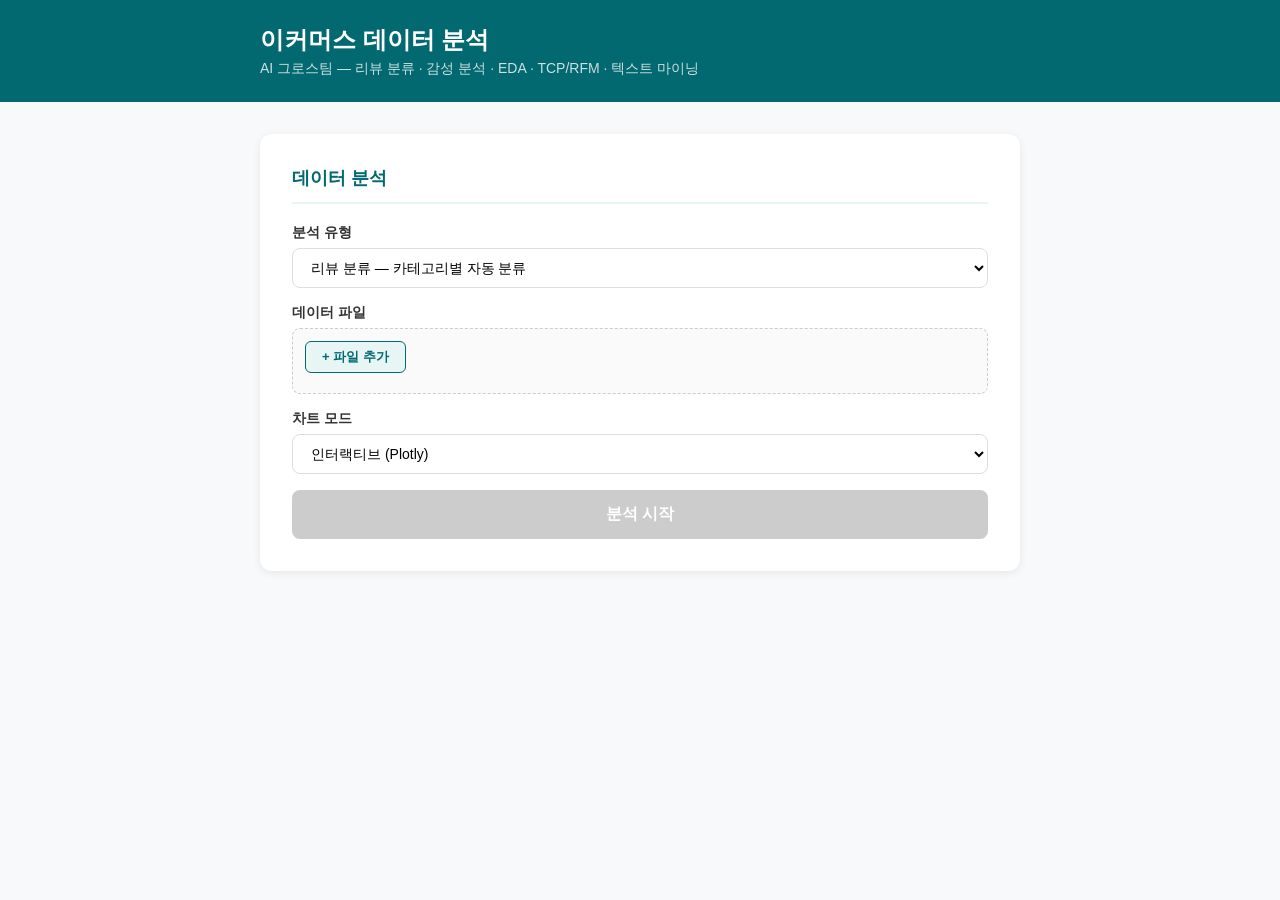
==== commit ea1dd6e5: "fix: exact CSS copy from landing-page-app template" ====
--- a/templates/index.html
+++ b/templates/index.html
@@ -7,7 +7,7 @@
     <script src="https://cdn.plot.ly/plotly-2.27.0.min.js"></script>
     <style>
         * { margin: 0; padding: 0; box-sizing: border-box; }
-        body { font-family: 'Pretendard', -apple-system, 'Noto Sans KR', sans-serif; background: #f8f9fa; color: #28251D; }
+        body { font-family: 'Pretendard', -apple-system, sans-serif; background: #f8f9fa; color: #28251D; }
 
         .header { background: #01696F; color: white; padding: 24px 0; }
         .header h1 { max-width: 800px; margin: 0 auto; padding: 0 20px; font-size: 24px; }
@@ -19,295 +19,277 @@
         .card h2 { color: #01696F; font-size: 18px; margin-bottom: 20px; padding-bottom: 12px; border-bottom: 2px solid #E8F5F5; }
 
         label { display: block; font-weight: 600; margin-bottom: 6px; font-size: 14px; color: #333; }
-        input, textarea, select { width: 100%; padding: 10px 14px; border: 1px solid #ddd; border-radius: 8px; font-size: 14px; margin-bottom: 16px; font-family: inherit; background: white; }
-        input:focus, select:focus { outline: none; border-color: #01696F; box-shadow: 0 0 0 3px rgba(1,105,111,0.1); }
+        input, textarea, select { width: 100%; padding: 10px 14px; border: 1px solid #ddd; border-radius: 8px; font-size: 14px; margin-bottom: 16px; font-family: inherit; }
+        input:focus, textarea:focus, select:focus { outline: none; border-color: #01696F; box-shadow: 0 0 0 3px rgba(1,105,111,0.1); }
+        select { background: white; }
 
         .row { display: flex; gap: 16px; }
         .row > * { flex: 1; }
+
+        .btn { background: #01696F; color: white; border: none; padding: 14px 32px; border-radius: 8px; font-size: 16px; font-weight: 600; cursor: pointer; width: 100%; transition: all 0.2s; }
+        .btn:hover { background: #015258; }
+        .btn:disabled { background: #ccc; cursor: not-allowed; }
+
+        .progress-section { display: none; }
+        .progress-bar { background: #E8F5F5; border-radius: 8px; overflow: hidden; height: 8px; margin: 12px 0; }
+        .progress-fill { background: #01696F; height: 100%; transition: width 0.5s; width: 0%; }
+        .phase-text { font-size: 14px; color: #666; margin-top: 8px; }
+        .progress-pct { font-size: 24px; font-weight: 700; color: #01696F; }
 
         .file-upload-zone { border: 1px dashed #ccc; border-radius: 8px; padding: 12px; margin-bottom: 16px; background: #fafafa; }
         .file-add-btn { background: #E8F5F5; color: #01696F; border: 1px solid #01696F; border-radius: 6px; padding: 6px 16px; font-size: 13px; font-weight: 600; cursor: pointer; }
         .file-add-btn:hover { background: #01696F; color: white; }
         .file-list { margin-top: 8px; }
         .file-item { display: flex; justify-content: space-between; align-items: center; padding: 6px 8px; font-size: 13px; color: #555; background: white; border-radius: 4px; margin-top: 4px; }
-        .file-item .fname { flex: 1; }
-        .file-item .fsize { color: #999; margin: 0 12px; }
-        .file-item .fremove { color: #e74c3c; cursor: pointer; font-weight: 600; border: none; background: none; font-size: 14px; }
-
-        .btn { background: #01696F; color: white; border: none; padding: 14px 32px; border-radius: 8px; font-size: 16px; font-weight: 600; cursor: pointer; width: 100%; transition: all 0.2s; }
-        .btn:hover { background: #015258; }
-        .btn:disabled { background: #ccc; cursor: not-allowed; }
-
-        /* 옵션 영역 (분석별 추가 옵션) */
-        .options { display: none; margin-bottom: 16px; padding: 16px; background: #fafafa; border-radius: 8px; border: 1px solid #eee; }
-        .options.show { display: block; }
-        .options label { font-size: 13px; }
-        .options .row { margin-bottom: 0; }
-        .check-row { display: flex; gap: 16px; flex-wrap: wrap; margin-bottom: 12px; }
+        .file-item .file-name { flex: 1; }
+        .file-item .file-size { color: #999; margin: 0 12px; }
+        .file-item .file-remove { color: #e74c3c; cursor: pointer; font-weight: 600; border: none; background: none; font-size: 14px; }
+
+        .result-section { display: none; }
+        .download-btn { display: inline-block; background: #01696F; color: white; padding: 12px 24px; border-radius: 8px; text-decoration: none; margin: 8px 8px 8px 0; font-weight: 600; }
+        .download-btn:hover { background: #015258; }
+
+        .extra-options { display: none; margin-bottom: 16px; }
+        .extra-options.show { display: block; }
+        .extra-options label { font-size: 13px; }
+        .check-row { display: flex; gap: 16px; flex-wrap: wrap; margin-bottom: 8px; }
         .check-row label { display: flex; align-items: center; gap: 4px; font-weight: 400; font-size: 13px; cursor: pointer; margin-bottom: 0; }
-        .range-row { display: flex; gap: 24px; margin-bottom: 12px; }
-        .range-row > div { flex: 1; }
-        .range-row input[type="range"] { width: 100%; margin-bottom: 4px; }
-        .range-row small { color: #999; font-size: 12px; }
-
-        /* 진행 상태 */
-        .progress-section { display: none; }
-        .progress-bar { background: #E8F5F5; border-radius: 8px; overflow: hidden; height: 8px; margin: 12px 0; }
-        .progress-fill { background: #01696F; height: 100%; transition: width 0.5s; width: 0%; }
-        .progress-pct { font-size: 24px; font-weight: 700; color: #01696F; }
-
-        /* 결과 */
-        .result-section { display: none; }
-        .result-section.show { display: block; }
-        .chart-card { background: white; border-radius: 12px; padding: 20px; box-shadow: 0 2px 8px rgba(0,0,0,0.08); margin-bottom: 16px; }
-        .chart-card h3 { color: #01696F; font-size: 15px; margin-bottom: 12px; }
-        .chart-card img { max-width: 100%; height: auto; border-radius: 4px; }
-        .download-btn { display: inline-block; background: #01696F; color: white; padding: 12px 24px; border-radius: 8px; text-decoration: none; margin: 8px 8px 8px 0; font-weight: 600; font-size: 14px; }
-        .download-btn:hover { background: #015258; }
-
-        details { margin-bottom: 8px; }
-        details summary { padding: 8px 0; font-weight: 600; font-size: 14px; cursor: pointer; color: #333; }
-        details summary:hover { color: #01696F; }
-
-        /* 로딩 */
-        .loading { display: none; position: fixed; top: 0; left: 0; width: 100%; height: 100%; background: rgba(255,255,255,0.9); z-index: 999; justify-content: center; align-items: center; flex-direction: column; }
-        .loading.show { display: flex; }
-        .spinner { width: 40px; height: 40px; border: 4px solid #E8F5F5; border-top: 4px solid #01696F; border-radius: 50%; animation: spin 0.8s linear infinite; }
+
+        .loading-overlay { display: none; position: fixed; top: 0; left: 0; width: 100%; height: 100%; background: rgba(255,255,255,0.9); z-index: 999; justify-content: center; align-items: center; flex-direction: column; }
+        .loading-overlay.show { display: flex; }
+        .loading-spinner { width: 40px; height: 40px; border: 4px solid #E8F5F5; border-top: 4px solid #01696F; border-radius: 50%; animation: spin 0.8s linear infinite; }
         @keyframes spin { to { transform: rotate(360deg); } }
-        .loading p { margin-top: 16px; color: #01696F; font-weight: 600; }
-
-        /* TCP 컬럼 매핑 */
-        .col-map { display: none; }
-        .col-map.show { display: block; }
-        .col-map .row { margin-bottom: 8px; }
+        .loading-overlay p { margin-top: 16px; color: #01696F; font-weight: 600; }
     </style>
 </head>
 <body>
-
-<div class="header">
-    <h1>이커머스 데이터 분석</h1>
-    <p>AI 그로스팀 — 리뷰 분류 · 감성 분석 · EDA · TCP/RFM · 텍스트 마이닝</p>
-</div>
-
-<div class="loading" id="loading">
-    <div class="spinner"></div>
-    <p id="loadingText">분석 중입니다...</p>
-</div>
-
-<div class="container">
-    <div class="card" id="mainForm">
-        <h2>데이터 분석</h2>
-
-        <label>분석 유형</label>
-        <select id="analysisType" onchange="onTypeChange()">
-            <option value="classify">리뷰 분류 — 카테고리별 자동 분류</option>
-            <option value="sentiment">감성 분석 — 긍정/부정/중립 판별</option>
-            <option value="eda">탐색적 데이터 분석 (EDA)</option>
-            <option value="tcp">TCP / RFM 분석 — 시간·고객·제품</option>
-            <option value="textmining">텍스트 마이닝 — TF-IDF · LDA · 네트워크</option>
-        </select>
-
-        <label>데이터 파일</label>
-        <div class="file-upload-zone">
-            <button type="button" class="file-add-btn" onclick="document.getElementById('fileInput').click()">+ 파일 추가</button>
-            <input type="file" id="fileInput" accept=".xlsx,.csv" style="display:none" onchange="onFileChange()">
-            <div id="fileList" class="file-list"></div>
+    <div class="header">
+        <h1>이커머스 데이터 분석</h1>
+        <p>AI 그로스팀 — 리뷰 분류 · 감성 분석 · EDA · TCP/RFM · 텍스트 마이닝</p>
+    </div>
+
+    <div class="loading-overlay" id="loadingOverlay">
+        <div class="loading-spinner"></div>
+        <p id="loadingText">분석 중입니다...</p>
+    </div>
+
+    <div class="container">
+        <form id="analysisForm" class="card">
+            <h2>데이터 분석</h2>
+
+            <label>분석 유형</label>
+            <select id="analysisType" onchange="onTypeChange()">
+                <option value="classify">리뷰 분류 — 카테고리별 자동 분류</option>
+                <option value="sentiment">감성 분석 — 긍정/부정/중립 판별</option>
+                <option value="eda">탐색적 데이터 분석 (EDA)</option>
+                <option value="tcp">TCP / RFM 분석 — 시간·고객·제품</option>
+                <option value="textmining">텍스트 마이닝 — TF-IDF · LDA · 네트워크</option>
+            </select>
+
+            <label>데이터 파일</label>
+            <div class="file-upload-zone">
+                <button type="button" class="file-add-btn" onclick="document.getElementById('fileInput').click()">+ 파일 추가</button>
+                <input type="file" id="fileInput" accept=".xlsx,.csv" style="display:none" onchange="onFileChange()">
+                <div id="fileList" class="file-list"></div>
+            </div>
+
+            <div class="row">
+                <div>
+                    <label>차트 모드</label>
+                    <select id="chartMode">
+                        <option value="plotly">인터랙티브 (Plotly)</option>
+                        <option value="static">정적 이미지 (PNG)</option>
+                    </select>
+                </div>
+            </div>
+
+            <!-- TCP 추가 옵션 -->
+            <div class="extra-options" id="tcpOpts">
+                <label>컬럼 매핑 <span style="font-weight:400;color:#999;">(비워두면 자동 탐지)</span></label>
+                <div class="row">
+                    <div><label>날짜</label><select id="tcp-date"><option value="">자동</option></select></div>
+                    <div><label>고객ID</label><select id="tcp-customer"><option value="">자동</option></select></div>
+                    <div><label>상품</label><select id="tcp-product"><option value="">자동</option></select></div>
+                </div>
+                <div class="row">
+                    <div><label>수량</label><select id="tcp-quantity"><option value="">자동</option></select></div>
+                    <div><label>단가</label><select id="tcp-price"><option value="">자동</option></select></div>
+                    <div></div>
+                </div>
+            </div>
+
+            <!-- 텍스트 마이닝 추가 옵션 -->
+            <div class="extra-options" id="tmOpts">
+                <label>텍스트 마이닝 옵션</label>
+                <div class="row" style="margin-bottom:8px;">
+                    <div>
+                        <label>토픽 수</label>
+                        <input type="range" id="tm-topics" min="3" max="10" value="5" style="margin-bottom:4px;" oninput="document.getElementById('tv').textContent=this.value">
+                        <span style="font-size:12px;color:#999;">토픽: <span id="tv">5</span>개</span>
+                    </div>
+                    <div>
+                        <label>키워드 수</label>
+                        <input type="range" id="tm-topn" min="10" max="50" value="20" style="margin-bottom:4px;" oninput="document.getElementById('kv').textContent=this.value">
+                        <span style="font-size:12px;color:#999;">키워드: <span id="kv">20</span>개</span>
+                    </div>
+                </div>
+                <label>품사 필터</label>
+                <div class="check-row">
+                    <label><input type="checkbox" class="pos-f" value="NNG" checked> 명사</label>
+                    <label><input type="checkbox" class="pos-f" value="NNP" checked> 고유명사</label>
+                    <label><input type="checkbox" class="pos-f" value="VA"> 형용사</label>
+                    <label><input type="checkbox" class="pos-f" value="VV"> 동사</label>
+                </div>
+                <label>분석 항목</label>
+                <div class="check-row">
+                    <label><input type="checkbox" class="ana-f" value="tfidf" checked> TF-IDF</label>
+                    <label><input type="checkbox" class="ana-f" value="lda" checked> 토픽 모델링</label>
+                    <label><input type="checkbox" class="ana-f" value="network" checked> 키워드 네트워크</label>
+                    <label><input type="checkbox" class="ana-f" value="wordcloud" checked> 워드클라우드</label>
+                    <label><input type="checkbox" class="ana-f" value="sentiment" checked> 긍부정 분석</label>
+                </div>
+            </div>
+
+            <button type="button" class="btn" id="submitBtn" onclick="submitAnalysis()" disabled>분석 시작</button>
+        </form>
+
+        <!-- 진행 상태 -->
+        <div id="progressSection" class="card progress-section">
+            <h2>분석 진행 중...</h2>
+            <div class="progress-pct" id="progressPct">0%</div>
+            <div class="progress-bar"><div class="progress-fill" id="progressFill"></div></div>
+            <div class="phase-text" id="phaseText">준비 중...</div>
         </div>
 
-        <div class="row" style="margin-bottom:16px;">
-            <div>
-                <label>차트 모드</label>
-                <select id="chartMode">
-                    <option value="plotly">인터랙티브 (Plotly)</option>
-                    <option value="static">정적 이미지 (PNG)</option>
-                </select>
-            </div>
-        </div>
-
-        <!-- TCP 컬럼 매핑 -->
-        <div class="col-map" id="tcpOptions">
-            <label style="color:#01696F;">컬럼 매핑 <span style="font-weight:400;color:#999;">(비워두면 자동 탐지)</span></label>
-            <div class="row">
-                <div><label>날짜</label><select id="tcp-date"><option value="">자동</option></select></div>
-                <div><label>고객ID</label><select id="tcp-customer"><option value="">자동</option></select></div>
-                <div><label>상품</label><select id="tcp-product"><option value="">자동</option></select></div>
-            </div>
-            <div class="row">
-                <div><label>수량</label><select id="tcp-quantity"><option value="">자동</option></select></div>
-                <div><label>단가</label><select id="tcp-price"><option value="">자동</option></select></div>
-            </div>
-        </div>
-
-        <!-- 텍스트 마이닝 옵션 -->
-        <div class="options" id="tmOptions">
-            <label style="color:#01696F;">텍스트 마이닝 옵션</label>
-            <div class="range-row">
-                <div>
-                    <label>토픽 수</label>
-                    <input type="range" id="tm-topics" min="3" max="10" value="5" oninput="document.getElementById('tv').textContent=this.value">
-                    <small>토픽: <span id="tv">5</span>개</small>
-                </div>
-                <div>
-                    <label>키워드 수</label>
-                    <input type="range" id="tm-topn" min="10" max="50" value="20" oninput="document.getElementById('kv').textContent=this.value">
-                    <small>키워드: <span id="kv">20</span>개</small>
-                </div>
-            </div>
-            <label>품사 필터</label>
-            <div class="check-row">
-                <label><input type="checkbox" class="pos-f" value="NNG" checked> 명사</label>
-                <label><input type="checkbox" class="pos-f" value="NNP" checked> 고유명사</label>
-                <label><input type="checkbox" class="pos-f" value="VA"> 형용사</label>
-                <label><input type="checkbox" class="pos-f" value="VV"> 동사</label>
-            </div>
-            <label>분석 항목</label>
-            <div class="check-row">
-                <label><input type="checkbox" class="ana-f" value="tfidf" checked> TF-IDF</label>
-                <label><input type="checkbox" class="ana-f" value="lda" checked> 토픽 모델링</label>
-                <label><input type="checkbox" class="ana-f" value="network" checked> 키워드 네트워크</label>
-                <label><input type="checkbox" class="ana-f" value="wordcloud" checked> 워드클라우드</label>
-                <label><input type="checkbox" class="ana-f" value="sentiment" checked> 긍부정 분석</label>
-            </div>
-        </div>
-
-        <button class="btn" id="submitBtn" onclick="submit()" disabled>분석 시작</button>
+        <!-- 결과 -->
+        <div id="resultSection" class="result-section"></div>
     </div>
 
-    <!-- 결과 영역 -->
-    <div class="result-section" id="resultSection">
-        <div class="card" id="resultSummary"></div>
-        <div id="resultCharts"></div>
-        <div class="card" id="resultDetails" style="display:none;"></div>
-        <div class="card" id="resultDownloads" style="display:none;"></div>
-    </div>
-</div>
-
-<footer style="text-align:center;padding:24px;color:#999;font-size:12px;">AI 그로스팀 데이터 분석 도구 — 이커머스 클래스</footer>
-
-<script>
-function onTypeChange() {
-    const t = document.getElementById('analysisType').value;
-    document.getElementById('tcpOptions').classList.toggle('show', t === 'tcp');
-    document.getElementById('tmOptions').classList.toggle('show', t === 'textmining');
-}
-
-function onFileChange() {
-    const input = document.getElementById('fileInput');
-    const list = document.getElementById('fileList');
-    list.innerHTML = '';
-    if (input.files.length) {
-        const f = input.files[0];
-        const size = f.size < 1024*1024 ? (f.size/1024).toFixed(1)+'KB' : (f.size/1024/1024).toFixed(1)+'MB';
-        list.innerHTML = `<div class="file-item"><span class="fname">${f.name}</span><span class="fsize">${size}</span><button class="fremove" onclick="removeFile()">✕</button></div>`;
-        document.getElementById('submitBtn').disabled = false;
-    }
-}
-
-function removeFile() {
-    document.getElementById('fileInput').value = '';
-    document.getElementById('fileList').innerHTML = '';
-    document.getElementById('submitBtn').disabled = true;
-}
-
-const NAMES = {classify:'리뷰 분류',sentiment:'감성 분석',eda:'EDA',tcp:'TCP/RFM',textmining:'텍스트 마이닝'};
-
-async function submit() {
-    const tab = document.getElementById('analysisType').value;
-    const input = document.getElementById('fileInput');
-    const chartMode = document.getElementById('chartMode').value;
-    if (!input.files.length) return;
-
-    const fd = new FormData();
-    fd.append('file', input.files[0]);
-    fd.append('chart_mode', chartMode);
-
-    if (tab === 'tcp') {
-        ['date','customer','product','quantity','price'].forEach(k => {
-            fd.append(k+'_col', document.getElementById('tcp-'+k)?.value || '');
-        });
-    }
-    if (tab === 'textmining') {
-        fd.append('n_topics', document.getElementById('tm-topics')?.value || '5');
-        fd.append('top_n', document.getElementById('tm-topn')?.value || '20');
-        fd.append('pos_filter', [...document.querySelectorAll('.pos-f:checked')].map(c=>c.value).join(',') || 'NNG,NNP');
-        fd.append('analyses', [...document.querySelectorAll('.ana-f:checked')].map(c=>c.value).join(',') || 'tfidf');
-    }
-
-    // 로딩
-    const el = document.getElementById('loading');
-    document.getElementById('loadingText').textContent = (NAMES[tab]||tab) + ' 분석 중...';
-    el.classList.add('show');
-    document.getElementById('submitBtn').disabled = true;
-
-    try {
-        const resp = await fetch('/api/' + tab, {method:'POST', body:fd});
-        const data = await resp.json();
-        if (data.status === 'ok') renderResult(data, chartMode);
-        else alert('분석 오류: ' + (data.message || '알 수 없는 오류'));
-    } catch(e) {
-        alert('네트워크 오류: ' + e.message);
-    } finally {
-        el.classList.remove('show');
-        document.getElementById('submitBtn').disabled = false;
-    }
-}
-
-function renderResult(data, chartMode) {
-    const section = document.getElementById('resultSection');
-    section.classList.add('show');
-    section.style.display = 'block';
-
-    // 요약
-    const summary = document.getElementById('resultSummary');
-    summary.innerHTML = data.summary_html ? `<h2>분석 결과</h2>${data.summary_html}` : '';
-
-    // 차트
-    const charts = document.getElementById('resultCharts');
-    charts.innerHTML = '';
-    if (data.charts) {
-        data.charts.forEach((chart, i) => {
-            const box = document.createElement('div');
-            box.className = 'chart-card';
-            if (chart.title) box.innerHTML += `<h3>${chart.title}</h3>`;
-
-            const pData = chart.plotly || (chart.type==='plotly' ? JSON.parse(chart.data) : null);
-            const iData = chart.image || (chart.type==='image' ? chart.data : null);
-
-            if (chartMode==='plotly' && pData) {
-                const d = document.createElement('div'); d.id = 'ch-'+i;
-                box.appendChild(d); charts.appendChild(box);
-                Plotly.newPlot(d.id, pData.data, pData.layout, {responsive:true});
-            } else if (iData) {
-                box.innerHTML += `<img src="data:image/png;base64,${iData}">`;
-                charts.appendChild(box);
-            } else if (pData) {
-                const d = document.createElement('div'); d.id = 'ch-'+i;
-                box.appendChild(d); charts.appendChild(box);
-                Plotly.newPlot(d.id, pData.data, pData.layout, {responsive:true});
-            }
-        });
-    }
-
-    // 상세
-    const details = document.getElementById('resultDetails');
-    if (data.details_html) {
-        details.innerHTML = `<h2>상세 결과</h2>${data.details_html}`;
-        details.style.display = 'block';
-    } else { details.style.display = 'none'; }
-
-    // 다운로드
-    const dl = document.getElementById('resultDownloads');
-    if (data.job_id && data.downloads && data.downloads.length) {
-        let html = '<h2>다운로드</h2>';
-        data.downloads.forEach(f => {
-            html += `<a href="/api/download/${data.job_id}/${f.filename}" class="download-btn">⬇ ${f.label}</a>`;
-        });
-        dl.innerHTML = html;
-        dl.style.display = 'block';
-    } else { dl.style.display = 'none'; }
-
-    section.scrollIntoView({behavior:'smooth', block:'start'});
-}
-</script>
+    <script>
+        function onTypeChange() {
+            var t = document.getElementById('analysisType').value;
+            document.getElementById('tcpOpts').className = 'extra-options' + (t === 'tcp' ? ' show' : '');
+            document.getElementById('tmOpts').className = 'extra-options' + (t === 'textmining' ? ' show' : '');
+        }
+
+        function onFileChange() {
+            var input = document.getElementById('fileInput');
+            var list = document.getElementById('fileList');
+            list.innerHTML = '';
+            if (input.files.length) {
+                var f = input.files[0];
+                var size = f.size > 1024*1024 ? (f.size/1024/1024).toFixed(1)+'MB' : (f.size/1024).toFixed(0)+'KB';
+                list.innerHTML = '<div class="file-item"><span class="file-name">' + f.name + '</span><span class="file-size">' + size + '</span><button type="button" class="file-remove" onclick="removeFile()">X</button></div>';
+                document.getElementById('submitBtn').disabled = false;
+            }
+        }
+
+        function removeFile() {
+            document.getElementById('fileInput').value = '';
+            document.getElementById('fileList').innerHTML = '';
+            document.getElementById('submitBtn').disabled = true;
+        }
+
+        var NAMES = {classify:'리뷰 분류',sentiment:'감성 분석',eda:'EDA',tcp:'TCP/RFM',textmining:'텍스트 마이닝'};
+
+        async function submitAnalysis() {
+            var tab = document.getElementById('analysisType').value;
+            var input = document.getElementById('fileInput');
+            var chartMode = document.getElementById('chartMode').value;
+            if (!input.files.length) return;
+
+            var fd = new FormData();
+            fd.append('file', input.files[0]);
+            fd.append('chart_mode', chartMode);
+
+            if (tab === 'tcp') {
+                ['date','customer','product','quantity','price'].forEach(function(k) {
+                    var sel = document.getElementById('tcp-' + k);
+                    if (sel) fd.append(k + '_col', sel.value || '');
+                });
+            }
+            if (tab === 'textmining') {
+                fd.append('n_topics', document.getElementById('tm-topics').value || '5');
+                fd.append('top_n', document.getElementById('tm-topn').value || '20');
+                var posArr = []; document.querySelectorAll('.pos-f:checked').forEach(function(c){posArr.push(c.value);});
+                fd.append('pos_filter', posArr.join(',') || 'NNG,NNP');
+                var anaArr = []; document.querySelectorAll('.ana-f:checked').forEach(function(c){anaArr.push(c.value);});
+                fd.append('analyses', anaArr.join(',') || 'tfidf');
+            }
+
+            document.getElementById('submitBtn').disabled = true;
+            document.getElementById('loadingText').textContent = (NAMES[tab] || tab) + ' 분석 중...';
+            document.getElementById('loadingOverlay').classList.add('show');
+
+            try {
+                var resp = await fetch('/api/' + tab, {method: 'POST', body: fd});
+                var data = await resp.json();
+                if (data.status === 'ok') {
+                    showResult(data, chartMode);
+                } else {
+                    alert('분석 오류: ' + (data.message || '알 수 없는 오류'));
+                }
+            } catch(e) {
+                alert('네트워크 오류: ' + e.message);
+            } finally {
+                document.getElementById('loadingOverlay').classList.remove('show');
+                document.getElementById('submitBtn').disabled = false;
+            }
+        }
+
+        function showResult(data, chartMode) {
+            var section = document.getElementById('resultSection');
+            section.innerHTML = '';
+            section.style.display = 'block';
+
+            // 요약
+            if (data.summary_html) {
+                section.innerHTML += '<div class="card"><h2>분석 결과</h2>' + data.summary_html + '</div>';
+            }
+
+            // 차트
+            if (data.charts) {
+                data.charts.forEach(function(chart, i) {
+                    var html = '<div class="card">';
+                    if (chart.title) html += '<h2>' + chart.title + '</h2>';
+
+                    var pData = chart.plotly || (chart.type === 'plotly' ? JSON.parse(chart.data) : null);
+                    var iData = chart.image || (chart.type === 'image' ? chart.data : null);
+
+                    if (chartMode === 'plotly' && pData) {
+                        html += '<div id="plotly-' + i + '"></div>';
+                        html += '</div>';
+                        section.innerHTML += html;
+                        Plotly.newPlot('plotly-' + i, pData.data, pData.layout, {responsive: true});
+                    } else if (iData) {
+                        html += '<img src="data:image/png;base64,' + iData + '" style="max-width:100%;border-radius:4px;">';
+                        html += '</div>';
+                        section.innerHTML += html;
+                    } else if (pData) {
+                        html += '<div id="plotly-' + i + '"></div>';
+                        html += '</div>';
+                        section.innerHTML += html;
+                        Plotly.newPlot('plotly-' + i, pData.data, pData.layout, {responsive: true});
+                    }
+                });
+            }
+
+            // 상세
+            if (data.details_html) {
+                section.innerHTML += '<div class="card"><h2>상세 결과</h2>' + data.details_html + '</div>';
+            }
+
+            // 다운로드
+            if (data.job_id && data.downloads && data.downloads.length) {
+                var dlHtml = '<div class="card"><h2>다운로드</h2>';
+                data.downloads.forEach(function(f) {
+                    dlHtml += '<a class="download-btn" href="/api/download/' + data.job_id + '/' + f.filename + '" download>' + f.label + '</a>';
+                });
+                section.innerHTML += dlHtml + '</div>';
+            }
+
+            section.scrollIntoView({behavior: 'smooth', block: 'start'});
+        }
+    </script>
 </body>
 </html>
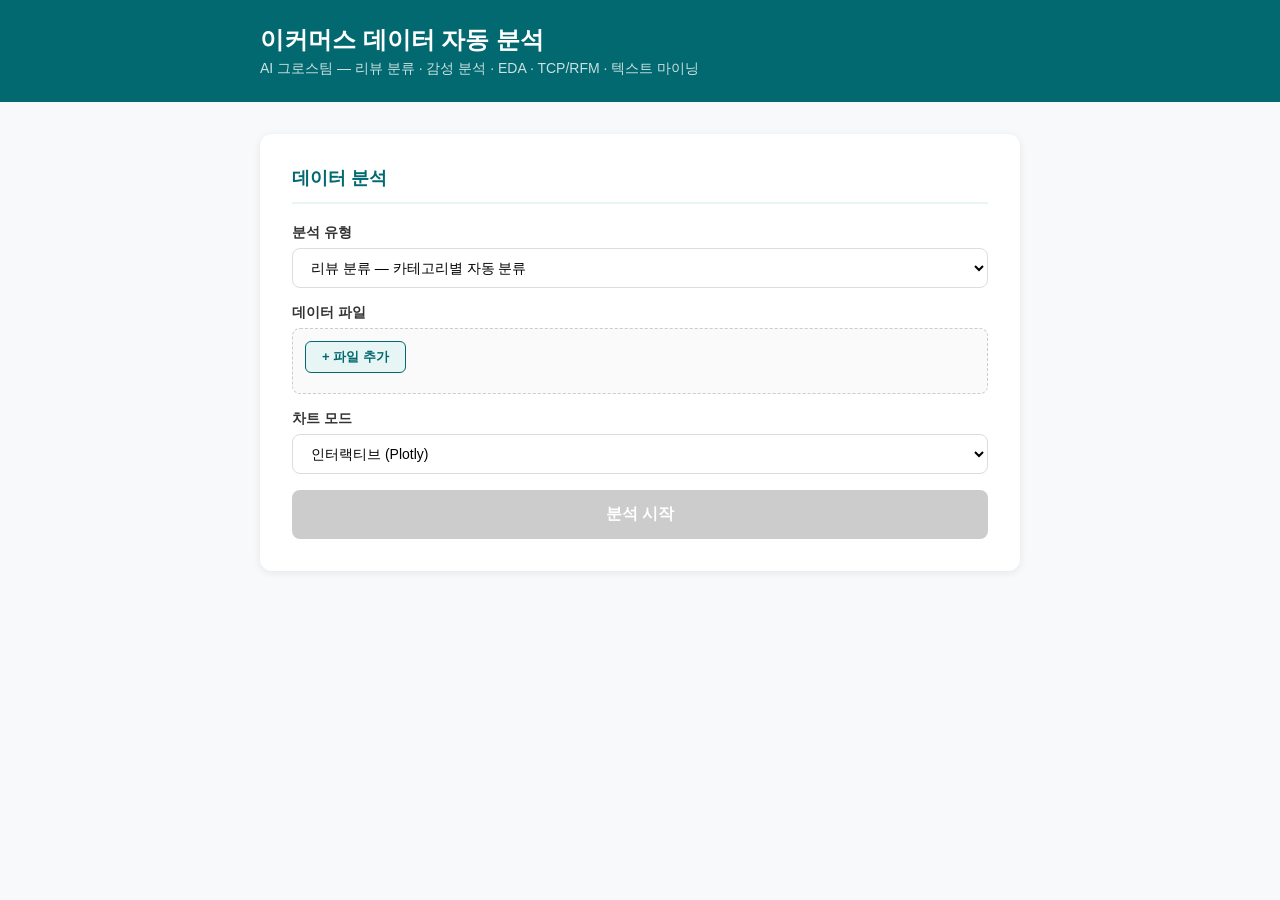
==== commit b7d1ad72: "fix: rename title to 이커머스 데이터 자동 분석" ====
--- a/templates/index.html
+++ b/templates/index.html
@@ -3,7 +3,7 @@
 <head>
     <meta charset="UTF-8">
     <meta name="viewport" content="width=device-width, initial-scale=1.0">
-    <title>이커머스 데이터 분석</title>
+    <title>이커머스 데이터 자동 분석</title>
     <script src="https://cdn.plot.ly/plotly-2.27.0.min.js"></script>
     <style>
         * { margin: 0; padding: 0; box-sizing: border-box; }
@@ -64,7 +64,7 @@
 </head>
 <body>
     <div class="header">
-        <h1>이커머스 데이터 분석</h1>
+        <h1>이커머스 데이터 자동 분석</h1>
         <p>AI 그로스팀 — 리뷰 분류 · 감성 분석 · EDA · TCP/RFM · 텍스트 마이닝</p>
     </div>
 
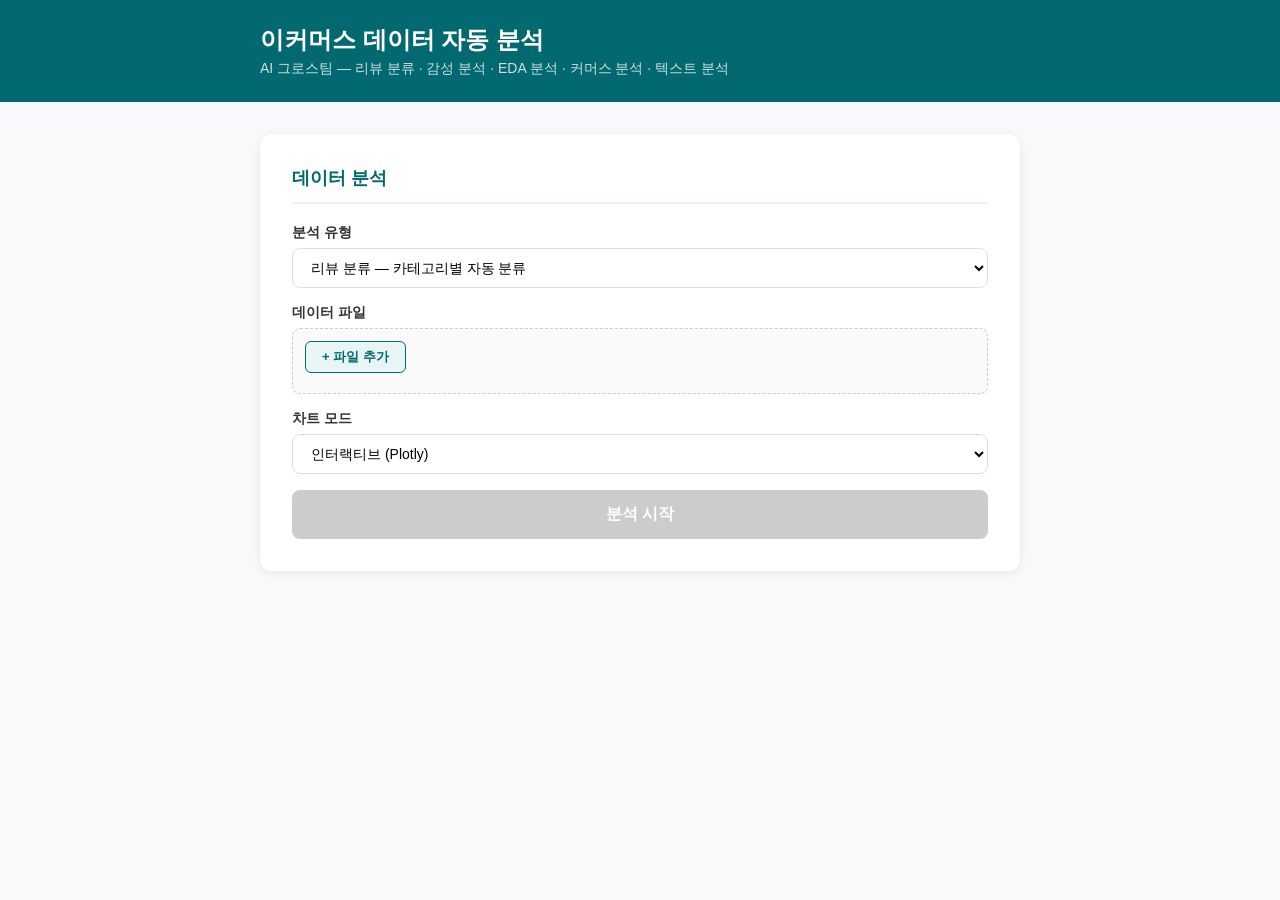
==== commit f0cbb562: "feat: rename tabs (EDA분석, 커머스분석, 텍스트분석), add dimension checkboxes for commerce" ====
--- a/templates/index.html
+++ b/templates/index.html
@@ -65,7 +65,7 @@
 <body>
     <div class="header">
         <h1>이커머스 데이터 자동 분석</h1>
-        <p>AI 그로스팀 — 리뷰 분류 · 감성 분석 · EDA · TCP/RFM · 텍스트 마이닝</p>
+        <p>AI 그로스팀 — 리뷰 분류 · 감성 분석 · EDA 분석 · 커머스 분석 · 텍스트 분석</p>
     </div>
 
     <div class="loading-overlay" id="loadingOverlay">
@@ -81,9 +81,9 @@
             <select id="analysisType" onchange="onTypeChange()">
                 <option value="classify">리뷰 분류 — 카테고리별 자동 분류</option>
                 <option value="sentiment">감성 분석 — 긍정/부정/중립 판별</option>
-                <option value="eda">탐색적 데이터 분석 (EDA)</option>
-                <option value="tcp">TCP / RFM 분석 — 시간·고객·제품</option>
-                <option value="textmining">텍스트 마이닝 — TF-IDF · LDA · 네트워크</option>
+                <option value="eda">EDA 분석 — 데이터 정제 + 통계 + 시각화</option>
+                <option value="tcp">커머스 분석 — 시간·고객·상품 기준 분석</option>
+                <option value="textmining">텍스트 분석 — TF-IDF · LDA · 키워드 네트워크</option>
             </select>
 
             <label>데이터 파일</label>
@@ -103,19 +103,15 @@
                 </div>
             </div>
 
-            <!-- TCP 추가 옵션 -->
+            <!-- 커머스 분석 옵션 -->
             <div class="extra-options" id="tcpOpts">
-                <label>컬럼 매핑 <span style="font-weight:400;color:#999;">(비워두면 자동 탐지)</span></label>
-                <div class="row">
-                    <div><label>날짜</label><select id="tcp-date"><option value="">자동</option></select></div>
-                    <div><label>고객ID</label><select id="tcp-customer"><option value="">자동</option></select></div>
-                    <div><label>상품</label><select id="tcp-product"><option value="">자동</option></select></div>
-                </div>
-                <div class="row">
-                    <div><label>수량</label><select id="tcp-quantity"><option value="">자동</option></select></div>
-                    <div><label>단가</label><select id="tcp-price"><option value="">자동</option></select></div>
-                    <div></div>
-                </div>
+                <label>분석 기준 선택</label>
+                <div class="check-row" style="margin-bottom:12px;">
+                    <label><input type="checkbox" class="tcp-dim" value="time" checked> 시간 기준 (매출 추이, 요일별 패턴)</label>
+                    <label><input type="checkbox" class="tcp-dim" value="customer" checked> 고객 기준 (RFM, 고객 세그먼트)</label>
+                    <label><input type="checkbox" class="tcp-dim" value="product" checked> 상품 기준 (상품별 매출, 판매 랭킹)</label>
+                </div>
+                <p style="font-size:12px;color:#999;">컬럼은 자동으로 탐지됩니다. 체크한 항목만 분석합니다.</p>
             </div>
 
             <!-- 텍스트 마이닝 추가 옵션 -->
@@ -190,7 +186,7 @@
             document.getElementById('submitBtn').disabled = true;
         }
 
-        var NAMES = {classify:'리뷰 분류',sentiment:'감성 분석',eda:'EDA',tcp:'TCP/RFM',textmining:'텍스트 마이닝'};
+        var NAMES = {classify:'리뷰 분류',sentiment:'감성 분석',eda:'EDA 분석',tcp:'커머스 분석',textmining:'텍스트 분석'};
 
         async function submitAnalysis() {
             var tab = document.getElementById('analysisType').value;
@@ -203,10 +199,10 @@
             fd.append('chart_mode', chartMode);
 
             if (tab === 'tcp') {
-                ['date','customer','product','quantity','price'].forEach(function(k) {
-                    var sel = document.getElementById('tcp-' + k);
-                    if (sel) fd.append(k + '_col', sel.value || '');
-                });
+                var dims = []; document.querySelectorAll('.tcp-dim:checked').forEach(function(c){dims.push(c.value);});
+                fd.append('dimensions', dims.join(',') || 'time,customer,product');
+                fd.append('date_col', ''); fd.append('customer_col', ''); fd.append('product_col', '');
+                fd.append('quantity_col', ''); fd.append('price_col', '');
             }
             if (tab === 'textmining') {
                 fd.append('n_topics', document.getElementById('tm-topics').value || '5');
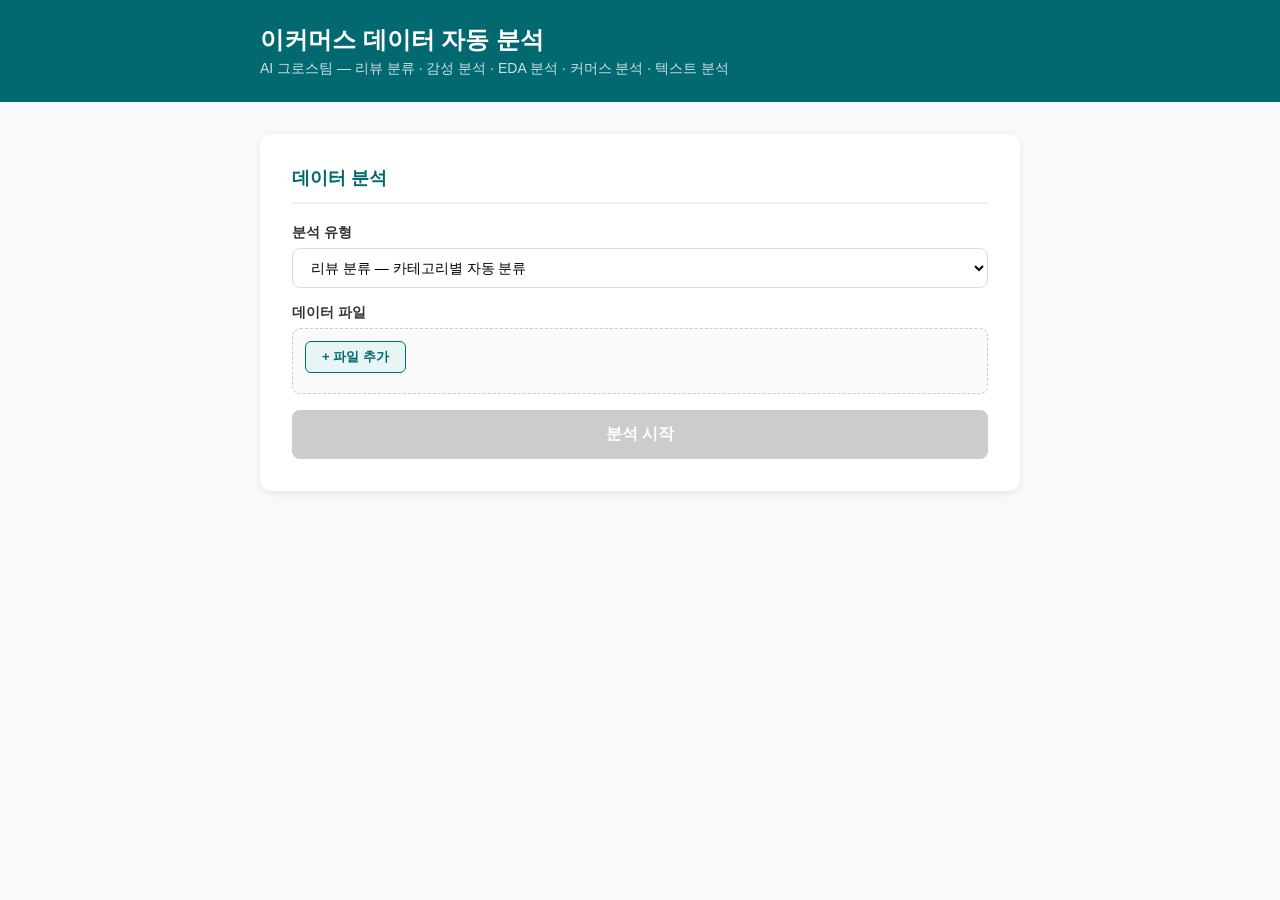
==== commit 724d1521: "feat: remove chart mode toggle, simplify commerce checkboxes, keep POS tagging" ====
--- a/templates/index.html
+++ b/templates/index.html
@@ -29,12 +29,6 @@
         .btn { background: #01696F; color: white; border: none; padding: 14px 32px; border-radius: 8px; font-size: 16px; font-weight: 600; cursor: pointer; width: 100%; transition: all 0.2s; }
         .btn:hover { background: #015258; }
         .btn:disabled { background: #ccc; cursor: not-allowed; }
-
-        .progress-section { display: none; }
-        .progress-bar { background: #E8F5F5; border-radius: 8px; overflow: hidden; height: 8px; margin: 12px 0; }
-        .progress-fill { background: #01696F; height: 100%; transition: width 0.5s; width: 0%; }
-        .phase-text { font-size: 14px; color: #666; margin-top: 8px; }
-        .progress-pct { font-size: 24px; font-weight: 700; color: #01696F; }
 
         .file-upload-zone { border: 1px dashed #ccc; border-radius: 8px; padding: 12px; margin-bottom: 16px; background: #fafafa; }
         .file-add-btn { background: #E8F5F5; color: #01696F; border: 1px solid #01696F; border-radius: 6px; padding: 6px 16px; font-size: 13px; font-weight: 600; cursor: pointer; }
@@ -93,30 +87,25 @@
                 <div id="fileList" class="file-list"></div>
             </div>
 
-            <div class="row">
-                <div>
-                    <label>차트 모드</label>
-                    <select id="chartMode">
-                        <option value="plotly">인터랙티브 (Plotly)</option>
-                        <option value="static">정적 이미지 (PNG)</option>
-                    </select>
+            <!-- 커머스 분석 옵션 -->
+            <div class="extra-options" id="tcpOpts">
+                <label>분석 기준</label>
+                <div class="check-row">
+                    <label><input type="checkbox" class="tcp-dim" value="time" checked> 시간 분석</label>
+                    <label><input type="checkbox" class="tcp-dim" value="customer" checked> 고객 분석</label>
+                    <label><input type="checkbox" class="tcp-dim" value="product" checked> 상품 분석</label>
                 </div>
             </div>
 
-            <!-- 커머스 분석 옵션 -->
-            <div class="extra-options" id="tcpOpts">
-                <label>분석 기준 선택</label>
-                <div class="check-row" style="margin-bottom:12px;">
-                    <label><input type="checkbox" class="tcp-dim" value="time" checked> 시간 기준 (매출 추이, 요일별 패턴)</label>
-                    <label><input type="checkbox" class="tcp-dim" value="customer" checked> 고객 기준 (RFM, 고객 세그먼트)</label>
-                    <label><input type="checkbox" class="tcp-dim" value="product" checked> 상품 기준 (상품별 매출, 판매 랭킹)</label>
+            <!-- 텍스트 분석 옵션 -->
+            <div class="extra-options" id="tmOpts">
+                <label>품사 태깅</label>
+                <div class="check-row">
+                    <label><input type="checkbox" class="pos-f" value="NNG" checked> 명사</label>
+                    <label><input type="checkbox" class="pos-f" value="NNP" checked> 고유명사</label>
+                    <label><input type="checkbox" class="pos-f" value="VA"> 형용사</label>
+                    <label><input type="checkbox" class="pos-f" value="VV"> 동사</label>
                 </div>
-                <p style="font-size:12px;color:#999;">컬럼은 자동으로 탐지됩니다. 체크한 항목만 분석합니다.</p>
-            </div>
-
-            <!-- 텍스트 마이닝 추가 옵션 -->
-            <div class="extra-options" id="tmOpts">
-                <label>텍스트 마이닝 옵션</label>
                 <div class="row" style="margin-bottom:8px;">
                     <div>
                         <label>토픽 수</label>
@@ -129,33 +118,10 @@
                         <span style="font-size:12px;color:#999;">키워드: <span id="kv">20</span>개</span>
                     </div>
                 </div>
-                <label>품사 필터</label>
-                <div class="check-row">
-                    <label><input type="checkbox" class="pos-f" value="NNG" checked> 명사</label>
-                    <label><input type="checkbox" class="pos-f" value="NNP" checked> 고유명사</label>
-                    <label><input type="checkbox" class="pos-f" value="VA"> 형용사</label>
-                    <label><input type="checkbox" class="pos-f" value="VV"> 동사</label>
-                </div>
-                <label>분석 항목</label>
-                <div class="check-row">
-                    <label><input type="checkbox" class="ana-f" value="tfidf" checked> TF-IDF</label>
-                    <label><input type="checkbox" class="ana-f" value="lda" checked> 토픽 모델링</label>
-                    <label><input type="checkbox" class="ana-f" value="network" checked> 키워드 네트워크</label>
-                    <label><input type="checkbox" class="ana-f" value="wordcloud" checked> 워드클라우드</label>
-                    <label><input type="checkbox" class="ana-f" value="sentiment" checked> 긍부정 분석</label>
-                </div>
             </div>
 
             <button type="button" class="btn" id="submitBtn" onclick="submitAnalysis()" disabled>분석 시작</button>
         </form>
-
-        <!-- 진행 상태 -->
-        <div id="progressSection" class="card progress-section">
-            <h2>분석 진행 중...</h2>
-            <div class="progress-pct" id="progressPct">0%</div>
-            <div class="progress-bar"><div class="progress-fill" id="progressFill"></div></div>
-            <div class="phase-text" id="phaseText">준비 중...</div>
-        </div>
 
         <!-- 결과 -->
         <div id="resultSection" class="result-section"></div>
@@ -191,12 +157,11 @@
         async function submitAnalysis() {
             var tab = document.getElementById('analysisType').value;
             var input = document.getElementById('fileInput');
-            var chartMode = document.getElementById('chartMode').value;
             if (!input.files.length) return;
 
             var fd = new FormData();
             fd.append('file', input.files[0]);
-            fd.append('chart_mode', chartMode);
+            fd.append('chart_mode', 'static');
 
             if (tab === 'tcp') {
                 var dims = []; document.querySelectorAll('.tcp-dim:checked').forEach(function(c){dims.push(c.value);});
@@ -209,8 +174,7 @@
                 fd.append('top_n', document.getElementById('tm-topn').value || '20');
                 var posArr = []; document.querySelectorAll('.pos-f:checked').forEach(function(c){posArr.push(c.value);});
                 fd.append('pos_filter', posArr.join(',') || 'NNG,NNP');
-                var anaArr = []; document.querySelectorAll('.ana-f:checked').forEach(function(c){anaArr.push(c.value);});
-                fd.append('analyses', anaArr.join(',') || 'tfidf');
+                fd.append('analyses', 'tfidf,lda,network,wordcloud,sentiment');
             }
 
             document.getElementById('submitBtn').disabled = true;
@@ -221,7 +185,7 @@
                 var resp = await fetch('/api/' + tab, {method: 'POST', body: fd});
                 var data = await resp.json();
                 if (data.status === 'ok') {
-                    showResult(data, chartMode);
+                    showResult(data);
                 } else {
                     alert('분석 오류: ' + (data.message || '알 수 없는 오류'));
                 }
@@ -233,7 +197,7 @@
             }
         }
 
-        function showResult(data, chartMode) {
+        function showResult(data) {
             var section = document.getElementById('resultSection');
             section.innerHTML = '';
             section.style.display = 'block';
@@ -252,7 +216,8 @@
                     var pData = chart.plotly || (chart.type === 'plotly' ? JSON.parse(chart.data) : null);
                     var iData = chart.image || (chart.type === 'image' ? chart.data : null);
 
-                    if (chartMode === 'plotly' && pData) {
+                    // Plotly 데이터가 있으면 인터랙티브 (네트워크/3D/시계열)
+                    if (pData) {
                         html += '<div id="plotly-' + i + '"></div>';
                         html += '</div>';
                         section.innerHTML += html;
@@ -261,11 +226,6 @@
                         html += '<img src="data:image/png;base64,' + iData + '" style="max-width:100%;border-radius:4px;">';
                         html += '</div>';
                         section.innerHTML += html;
-                    } else if (pData) {
-                        html += '<div id="plotly-' + i + '"></div>';
-                        html += '</div>';
-                        section.innerHTML += html;
-                        Plotly.newPlot('plotly-' + i, pData.data, pData.layout, {responsive: true});
                     }
                 });
             }
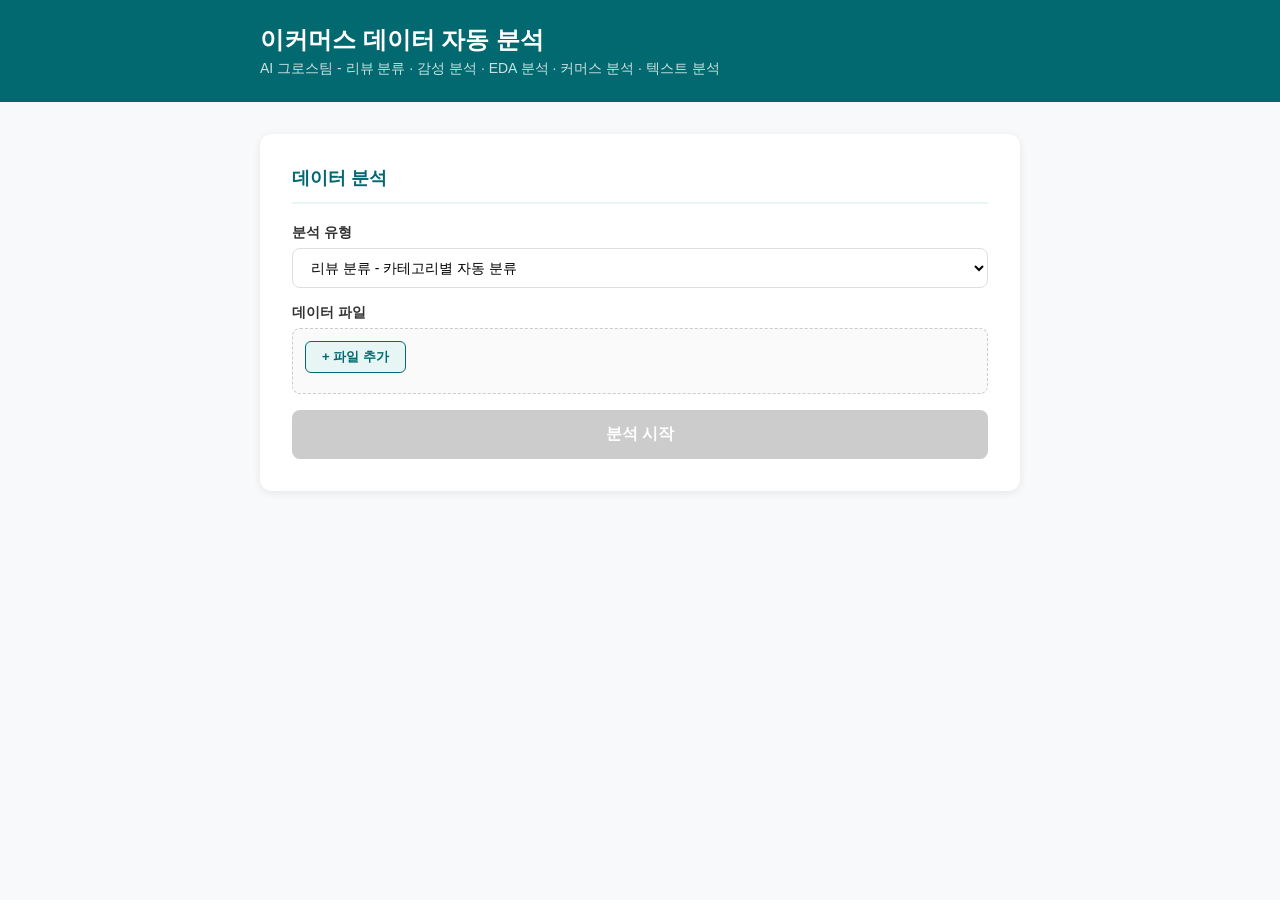
==== commit d03701b7: "Replace em-dash (—) with hyphen (-) across all UI text and fix POS tag checkbox layout Co-Authored-B" ====
--- a/templates/index.html
+++ b/templates/index.html
@@ -46,8 +46,8 @@
         .extra-options { display: none; margin-bottom: 16px; }
         .extra-options.show { display: block; }
         .extra-options label { font-size: 13px; }
-        .check-row { display: flex; gap: 16px; flex-wrap: wrap; margin-bottom: 8px; }
-        .check-row label { display: flex; align-items: center; gap: 4px; font-weight: 400; font-size: 13px; cursor: pointer; margin-bottom: 0; }
+        .check-row { display: flex; gap: 12px 20px; flex-wrap: wrap; margin-bottom: 8px; }
+        .check-row label { display: inline-flex; align-items: center; gap: 4px; font-weight: 400; font-size: 13px; cursor: pointer; margin-bottom: 0; white-space: nowrap; }
 
         .loading-overlay { display: none; position: fixed; top: 0; left: 0; width: 100%; height: 100%; background: rgba(255,255,255,0.9); z-index: 999; justify-content: center; align-items: center; flex-direction: column; }
         .loading-overlay.show { display: flex; }
@@ -59,7 +59,7 @@
 <body>
     <div class="header">
         <h1>이커머스 데이터 자동 분석</h1>
-        <p>AI 그로스팀 — 리뷰 분류 · 감성 분석 · EDA 분석 · 커머스 분석 · 텍스트 분석</p>
+        <p>AI 그로스팀 - 리뷰 분류 · 감성 분석 · EDA 분석 · 커머스 분석 · 텍스트 분석</p>
     </div>
 
     <div class="loading-overlay" id="loadingOverlay">
@@ -73,11 +73,11 @@
 
             <label>분석 유형</label>
             <select id="analysisType" onchange="onTypeChange()">
-                <option value="classify">리뷰 분류 — 카테고리별 자동 분류</option>
-                <option value="sentiment">감성 분석 — 긍정/부정/중립 판별</option>
-                <option value="eda">EDA 분석 — 데이터 정제 + 통계 + 시각화</option>
-                <option value="tcp">커머스 분석 — 시간·고객·상품 기준 분석</option>
-                <option value="textmining">텍스트 분석 — TF-IDF · LDA · 키워드 네트워크</option>
+                <option value="classify">리뷰 분류 - 카테고리별 자동 분류</option>
+                <option value="sentiment">감성 분석 - 긍정/부정/중립 판별</option>
+                <option value="eda">EDA 분석 - 데이터 정제 + 통계 + 시각화</option>
+                <option value="tcp">커머스 분석 - 시간·고객·상품 기준 분석</option>
+                <option value="textmining">텍스트 분석 - TF-IDF · LDA · 키워드 네트워크</option>
             </select>
 
             <label>데이터 파일</label>
